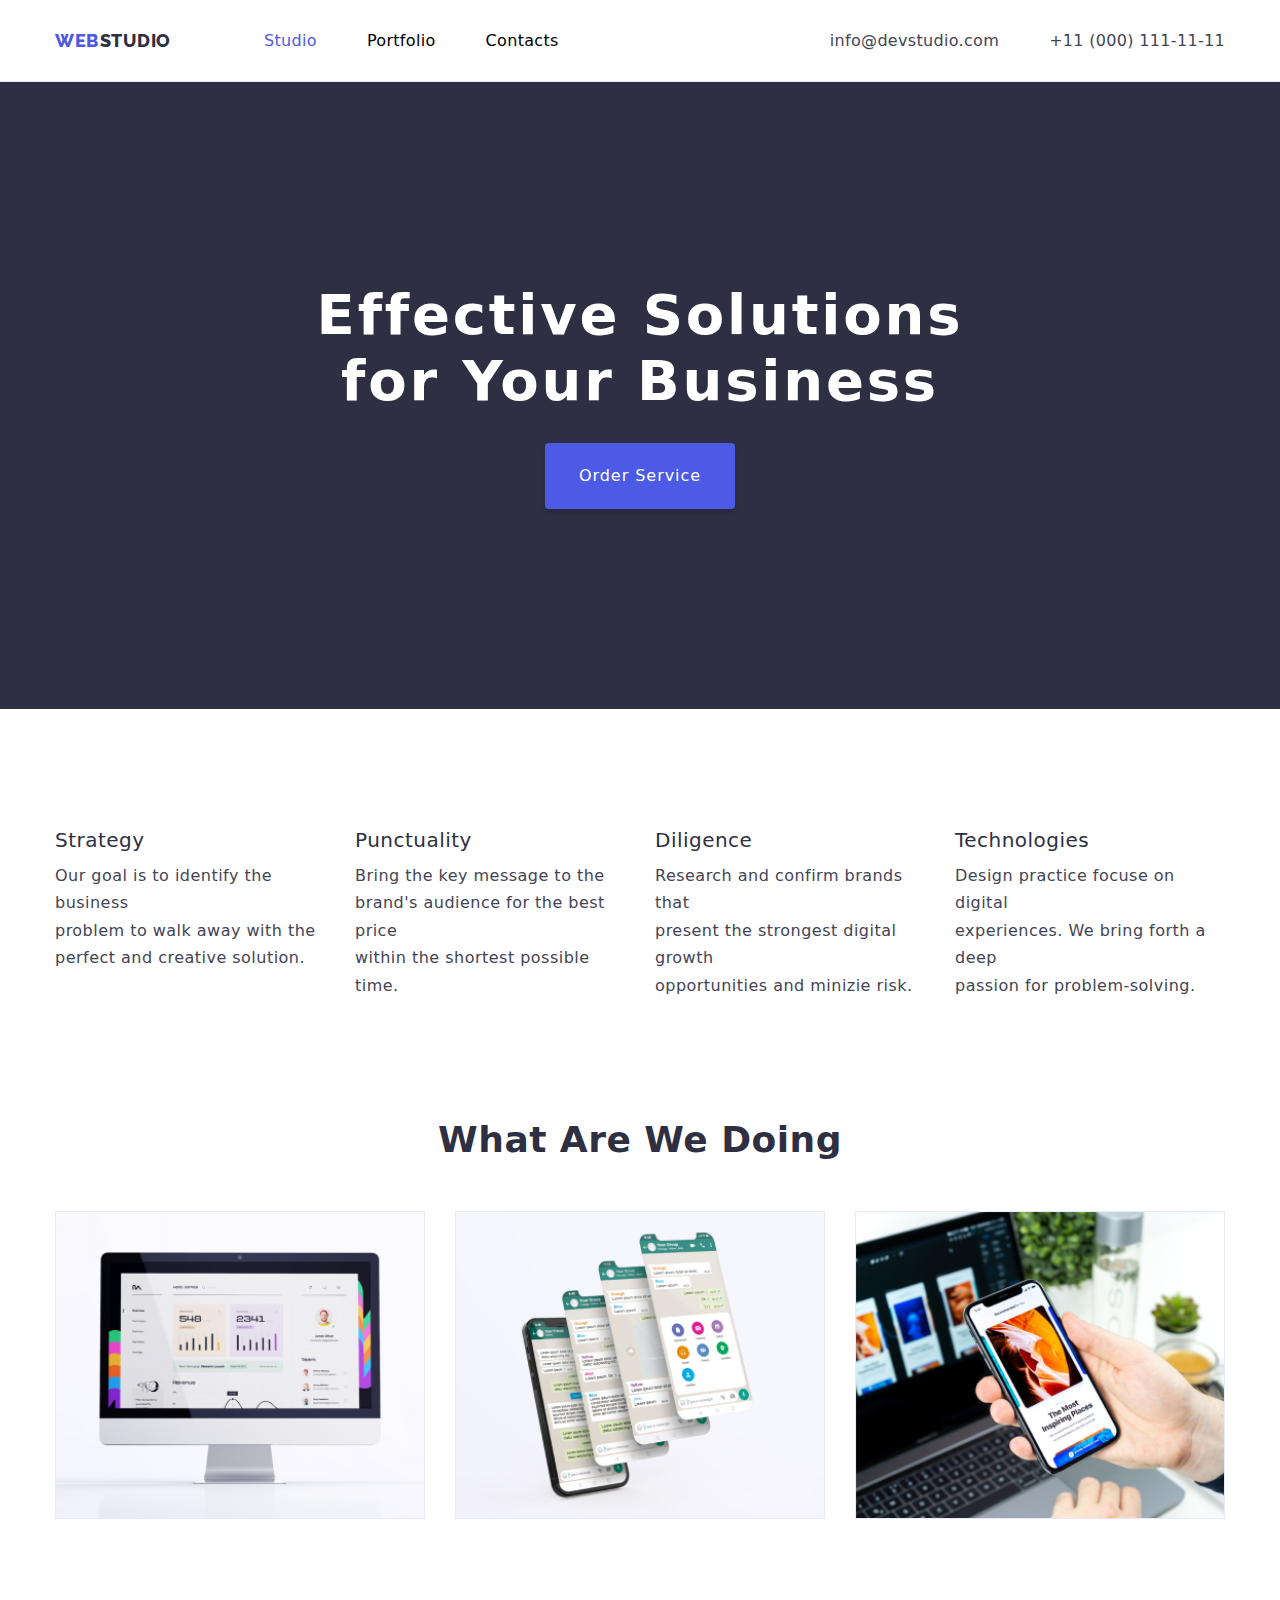
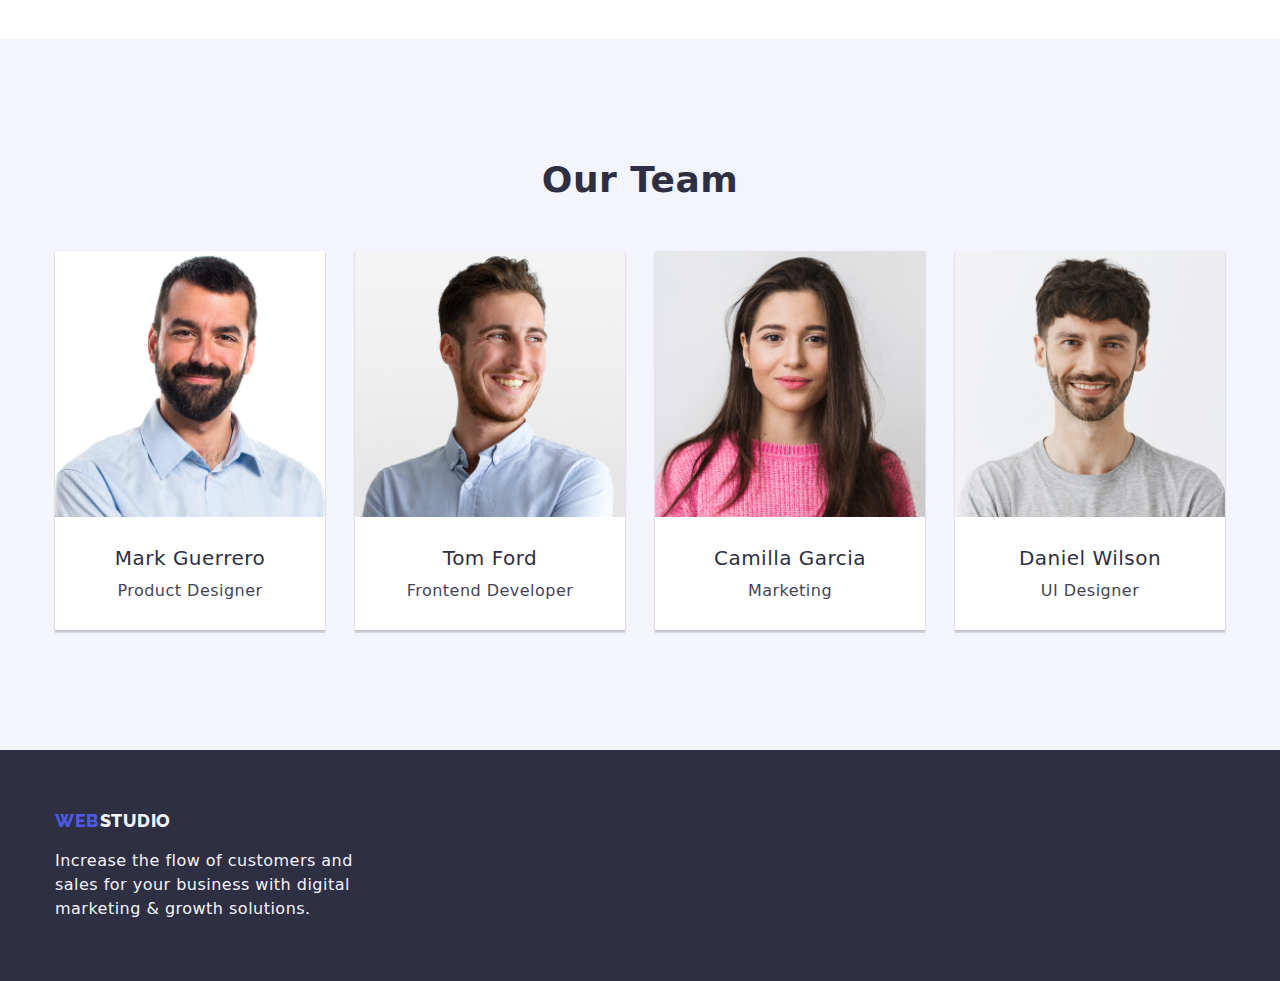
==== index.html @ 55f54239 "Create index.html" ====
<!DOCTYPE html>
<html>
  <head>
    <meta charset="UTF-8" />
    <meta name="viewport" content="width=device-width, initial-scale=1.0" />
    <title>Homework 4</title>
    <link rel="stylesheet" href="./css/styles.css" />
    <link rel="preconnect" href="https://fonts.googleapis.com" />
    <link rel="preconnect" href="https://fonts.gstatic.com" crossorigin />
    <link
      href="https://fonts.googleapis.com/css2?family=Raleway:wght@800&family=Roboto:wght@400;500;700;900&display=swap "
      rel="stylesheet"
    />
    <link
      rel="stylesheet"
      href="https://cdnjs.cloudflare.com/ajax/libs/modern-normalize/2.0.0/modern-normalize.min.css"
    />
  </head>
  <body>
    <!--Header-->
    <header class="page-header">
      <div class="container menu">
        <nav class="navigation">
          <a href="./index.html" class="logo-link">
            <span class="logo">WEB</span>
            <span class="studio">STUDIO</span>
          </a>
          <ul class="nav-menu list">
            <li class="item">
              <a href="./index.html" class="page current link">Studio</a>
            </li>

            <li class="item">
              <a href="./portfolio.html" class="page link">Portfolio</a>
            </li>

            <li class="item">
              <a href="./index.html" class="page link">Contacts</a>
            </li>
          </ul>
        </nav>

        <ul class="contacts-menu list">
          <li class="item">
            <a class="contact link" href="mailto:info@devstudio.com"
              >info@devstudio.com</a
            >
          </li>

          <li class="item">
            <a class="contact link" href="tel:+110001111111"
              >+11 (000) 111-11-11</a
            >
          </li>
        </ul>
      </div>
    </header>

    <main>
      <!--Section 1-->
      <section class="hero bg-hero">
        <div class="container">
          <h1 class="hero-title">
            Effective Solutions <br />
            for Your Business
          </h1>
          <button type="button" class="button primary">Order Service</button>
        </div>
      </section>

      <!--Section 2-->
      <section class="section">
        <div class="container">
          <ul class="benefits list">
            <li class="item">
              <h3 class="title">Strategy</h3>

              <p class="description">
                Our goal is to identify the business<br />
                problem to walk away with the<br />
                perfect and creative solution.
              </p>
            </li>

            <li class="item">
              <h3 class="title">Punctuality</h3>

              <p class="description">
                Bring the key message to the<br />
                brand's audience for the best price<br />
                within the shortest possible time.
              </p>
            </li>

            <li class="item">
              <h3 class="title">Diligence</h3>

              <p class="description">
                Research and confirm brands that<br />
                present the strongest digital growth<br />
                opportunities and minizie risk.
              </p>
            </li>

            <li class="item">
              <h3 class="title">Technologies</h3>

              <p class="description">
                Design practice focuse on digital<br />
                experiences. We bring forth a deep<br />
                passion for problem-solving.
              </p>
            </li>
          </ul>
        </div>
      </section>

      <!--Section 3-->
      <section class="section no-top-padding">
        <div class="container">
          <h2 class="section-title">What Are We Doing</h2>
          <ul class="what-we-do list">
            <li class="item">
              <img src="./images/pc.jpg" alt="PC" width="370" height="300" />
            </li>
            <li class="item">
              <img
                src="./images/wallpaper.jpg"
                alt="Wallpaper"
                width="370"
                height="300"
              />
            </li>
            <li class="item">
              <img
                src="./images/mobile.jpg"
                alt="Mobile"
                width="370"
                height="300"
              />
            </li>
          </ul>
        </div>
      </section>

      <!--Section 4-->
      <section class="section bg-team">
        <div class="container">
          <h2 class="section-title">Our Team</h2>
          <ul class="team list">
            <li class="item">
              <img
                src="./images/img-1.jpg"
                alt="Mark"
                width="270"
                height="260"
              />
              <h3 class="name">Mark Guerrero</h3>
              <p class="position">Product Designer</p>
            </li>

            <li class="item">
              <img
                src="./images/img-2.jpg"
                alt="Tom"
                width="270"
                height="260"
              />
              <h3 class="name">Tom Ford</h3>
              <p class="position">Frontend Developer</p>
            </li>

            <li class="item">
              <img
                src="./images/img-3.jpg"
                alt="Camilla"
                width="270"
                height="260"
              />
              <h3 class="name">Camilla Garcia</h3>
              <p class="position">Marketing</p>
            </li>

            <li class="item">
              <img
                src="./images/img-4.jpg"
                alt="Daniel"
                width="270"
                height="260"
              />
              <h3 class="name">Daniel Wilson</h3>
              <p class="position">UI Designer</p>
            </li>
          </ul>
        </div>
      </section>
    </main>

    <!--Footer-->
    <footer class="page-footer bg-footer">
      <div class="container">
        <a href="./index.html" class="logo-link">
          <span class="logo">WEB</span>
          <span class="studio-footer">STUDIO</span>
        </a>

        <p class="footer-description">
          Increase the flow of customers and<br />
          sales for your business with digital<br />
          marketing & growth solutions.
        </p>
      </div>
    </footer>
  </body>
</html>
---- css/styles.css ----
:root {
  --iriscolor: #4d5ae5;
  --navyblue: #2e2f42;
  --navcolor: black;
  --oceancolor: #404bbf;
  --whitecolor: white;
  --slatecolor: #434455;
  --cloud: #f4f4fd;
  --cornflower: #e7e9fc;
}

h1,
h2,
h3,
h4,
h5,
h6,
p {
  margin: 0;
}

html {
  box-sizing: border-box;
}

*,
*::after,
*::before {
  box-sizing: inherit;
}

img {
  display: block;
  max-width: 100%;
  height: auto;
}

body {
  font-family: "Roboto", sans-serif;
  font-size: 16px;
  letter-spacing: 0.03em;
  color: var(--slatecolor);
  background-color: var(--whitecolor);
}

link {
  text-decoration: none;
  color: inherit;
}

.list {
  list-style-type: none;
  margin: 0;
  padding: 0;
}

.section {
  padding: 120px 0;
}

.section.no-top-padding {
  padding-top: 0;
}

.container {
  margin: 0 auto;
  width: 1200px;
  padding: 0 15px;
}

.menu,
.navigation,
.nav-menu,
.contacts-menu {
  display: flex;
  align-items: center;
}

.logo-link {
  text-decoration: none;
  font-family: "Raleway", sans-serif;
  font-size: 0;
  font-weight: 800;
}

.logo-link > span {
  font-size: 18px;
  line-height: 1.17;
  letter-spacing: 0.04em;
}

.button {
  border-color: transparent;
  font-family: inherit;
  cursor: pointer;
  border-radius: 4px;
  font-size: 16px;
  letter-spacing: 0.03em;
}

.button.primary {
  color: var(--whitecolor);
  background-color: var(--iriscolor);
  line-height: 1.87;
  letter-spacing: 0.06em;
  padding: 16px 32px;
  box-shadow: 0px 4px 4px rgba(0, 0, 0, 0.15);
}

.link{
  text-decoration: none;
}

.project .name {
  font-size: 20px;
  font-weight: 500;
  line-height: 2;
  letter-spacing: 0.06em;
  color: var(--navyblue);
  margin-bottom: 4px;
}

.project .type {
  color: var(--slatecolor);
  font-weight: 400;
  line-height: 1.87;
  font-size: 16px;
}

.logo {
  color: var(--iriscolor);
}

.studio {
  color: var(--navyblue);
}

.nav-menu .page,
.contacts-menu .contact {
  color: var(--navcolor);
  text-decoration: none;
  font-weight: 500;
  font-size: 16px;
  line-height: 1.15;
  letter-spacing: 0.02em;
  display: block;
  padding-top: 32px;
  padding-bottom: 31px;
}

.page-footer {
  padding: 60px 0;
}

.page-header {
  border-bottom: 1px solid var(--cornflower);
}

.nav-menu {
  margin-left: 93px;
}

.contacts-menu {
  margin-left: auto;
}

.nav-menu .item:not(:last-child),
.contacts-menu .item:not(:last-child) {
  margin-right: 50px;
}

.what-we-do {
  display: flex;
  flex-wrap: wrap;
  margin-left: -30px;
  margin-top: -30px;
}

.what-we-do .item {
  flex-basis: calc(100% / 3 - 30px);
  margin-left: 30px;
  margin-top: 30px;
}

.projects {
  display: flex;
  flex-wrap: wrap;
  margin-left: -30px;
  margin-top: -30px;
}

.project-card {
  flex-basis: calc(100% / 3 - 30px);
  margin-left: 30px;
  margin-top: 30px;
}

.filters {
  display: flex;

  justify-content: center;
  margin-bottom: 50px;
}

.filters .space + .space {
  margin-left: 8px;
}

.nav-menu .page:hover,
.nav-menu .page:focus,
.nav-menu .page.current,
.contacts-menu .contact:hover,
.contacts-menu .contact:focus {
  color: var(--iriscolor);
}

.contacts-menu .contact {
  color: var(--slatecolor);
  text-decoration: none;
  font-weight: 400;
  font-size: 16px;
  line-height: 1.15;
  letter-spacing: 0.02em;
}

.bg-hero {
  background: var(--navyblue);
}
.bg-team {
  background-color: var(--cloud);
}

.hero {
  padding: 200px 0;
  text-align: center;
}

.hero-title {
  color: var(--whitecolor);
  font-size: 56px;
  font-weight: 700;
  line-height: 1.17;
  text-align: center;
  letter-spacing: 0.05em;
  margin-bottom: 30px;
}

.button.filter {
  background-color: var(--cloud);
  color: var(--iriscolor);
  font-weight: 500;
  line-height: 1.62;
  padding: 12px 24px;
}

.button.filter:hover,
.button.filter:focus,
.button.filter.current {
  background-color: var(--oceancolor);
  color: var(--cloud);
  box-shadow: 0px 3px 1px rgba(0, 0, 0, 0.1),
    0px 1px 2px rgba(0, 0, 0, 0.08) rgba(0, 0, 0, 0.12);
}

.button.primary:hover,
.button.primary:focus {
  background-color: var(--oceancolor);
  font-weight: 500;
  box-shadow: 0px 3px 1px rgba(0, 0, 0, 0.1),
    0px 1px 2px rgba(0, 0, 0, 0.08) rgba(0, 0, 0, 0.12);
}

.benefits {
  display: flex;
  flex-wrap: wrap;
  margin-left: -30px;
  margin-top: -30px;
}

.benefits .item {
  flex-basis: calc(100% / 4 - 30px);
  margin-left: 30px;
  margin-top: 30px;
}

.benefits .title {
  font-size: 20px;
  font-weight: 500;
  color: var(--navyblue);
  line-height: 1.14;
  margin-bottom: 10px;
}

.benefits .description {
  font-weight: 400;
  font-size: 16px;
  line-height: 1.71;
  color: var(--slatecolor);
}

.section-title {
  color: var(--navyblue);
  font-size: 36px;
  font-weight: 700;
  line-height: 1.17;
  text-align: center;
  margin-bottom: 50px;
}

.team .name,
.team .position {
  line-height: 1.19;
  text-align: center;
}

.team .name {
  font-size: 20px;
  font-weight: 500;
  color: var(--navyblue);
  padding-top: 30px;
  padding-bottom: 10px;
}

.team .position {
  color: var(--slatecolor);
  font-size: 16px;
  font-weight: 400;
}

.substrate {
  background-color: var(--whitecolor);
  padding: 20px 24px;
  border: 1px solid #eeeeee;
  border-top: 0;
}

.team {
  display: flex;
  flex-wrap: wrap;
  margin-left: -30px;
  margin-top: -30px;
}

.team .item {
  flex-basis: calc(100% / 4 - 30px);
  margin-left: 30px;
  margin-top: 30px;
  padding-bottom: 30px;
  background-color: var(--whitecolor);
  box-shadow: 0px 3px 1px rgba(0, 0, 0, 0.1),
    0px 1px 2px rgba(0, 0, 0, 0.08), 0px 1px 2px rgba(0, 0, 0, 0.12);
}

.bg-footer {
  background-color: var(--navyblue);
}

.studio-footer {
  color: var(--cloud);
}

.footer-description {
  color: var(--cloud);
  font-size: 16px;
  font-weight: 400;
  line-height: 1.5;
  padding-top: 17px;
}
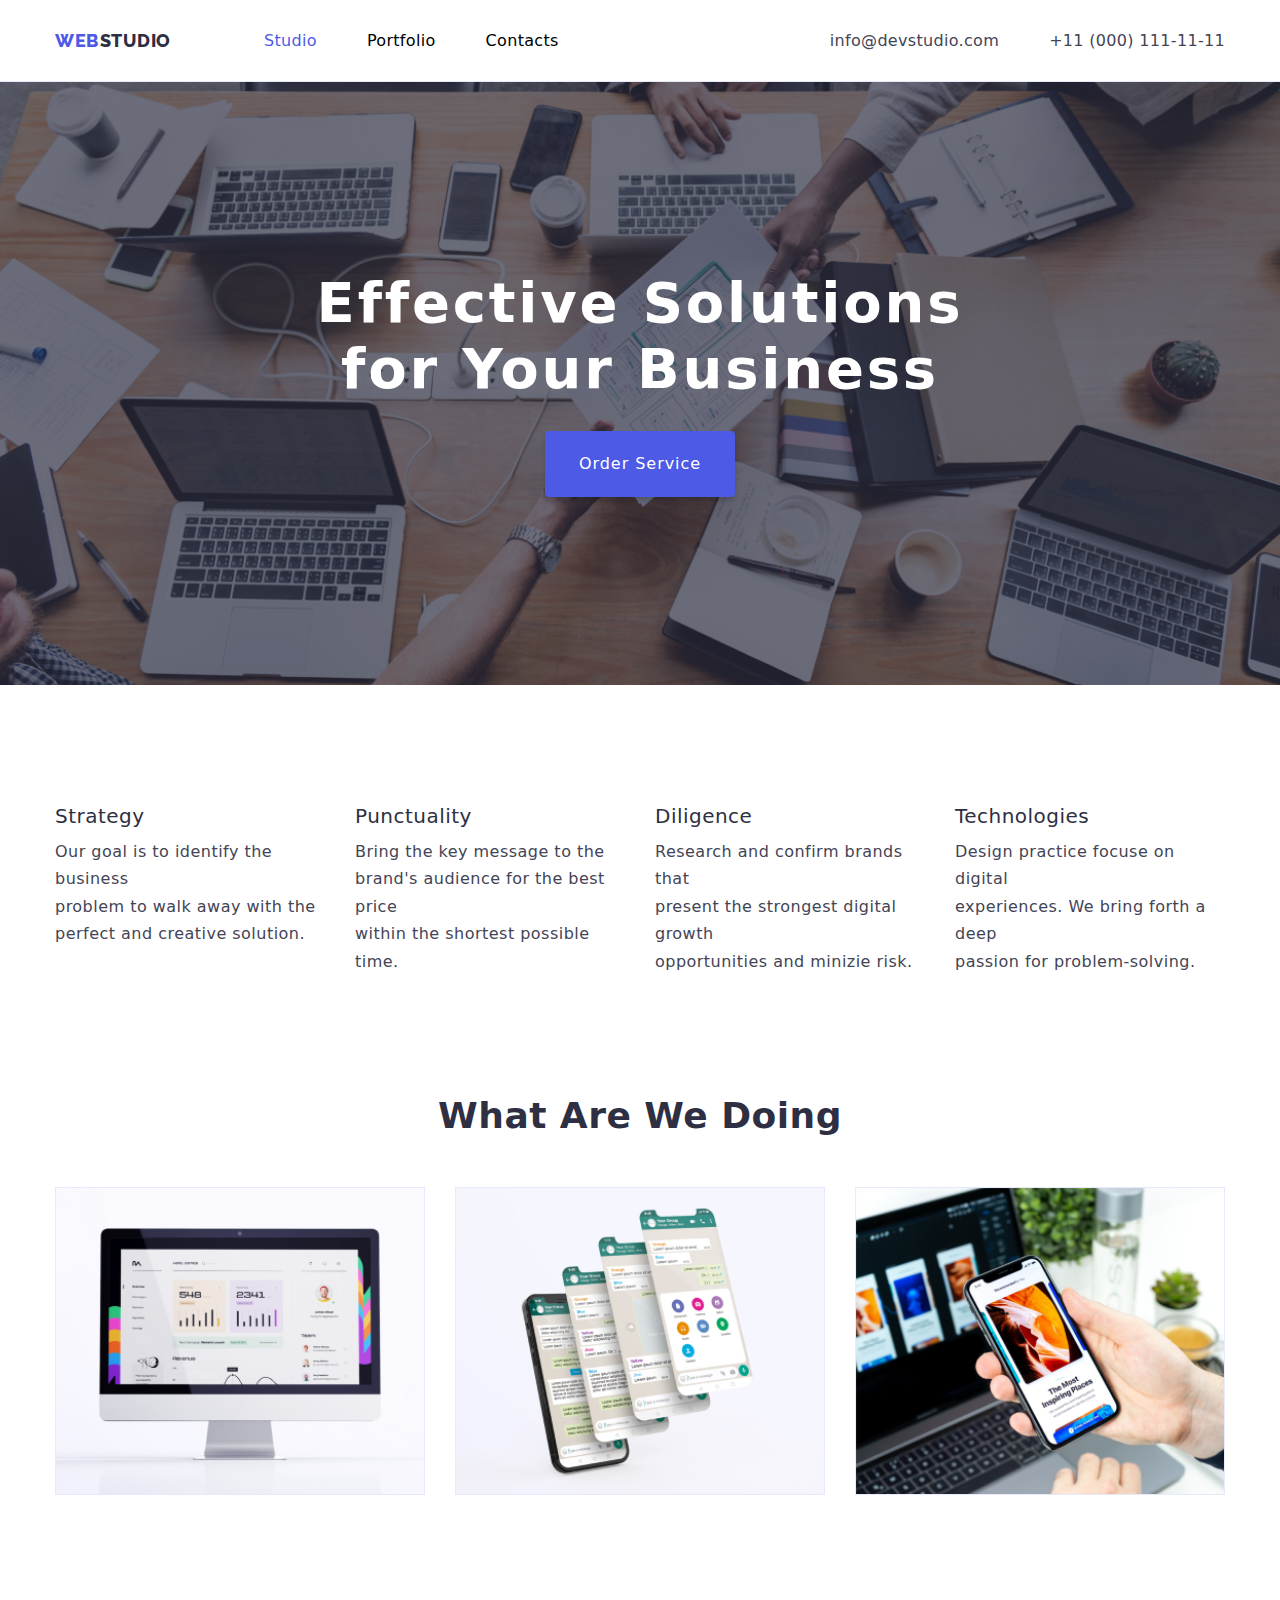
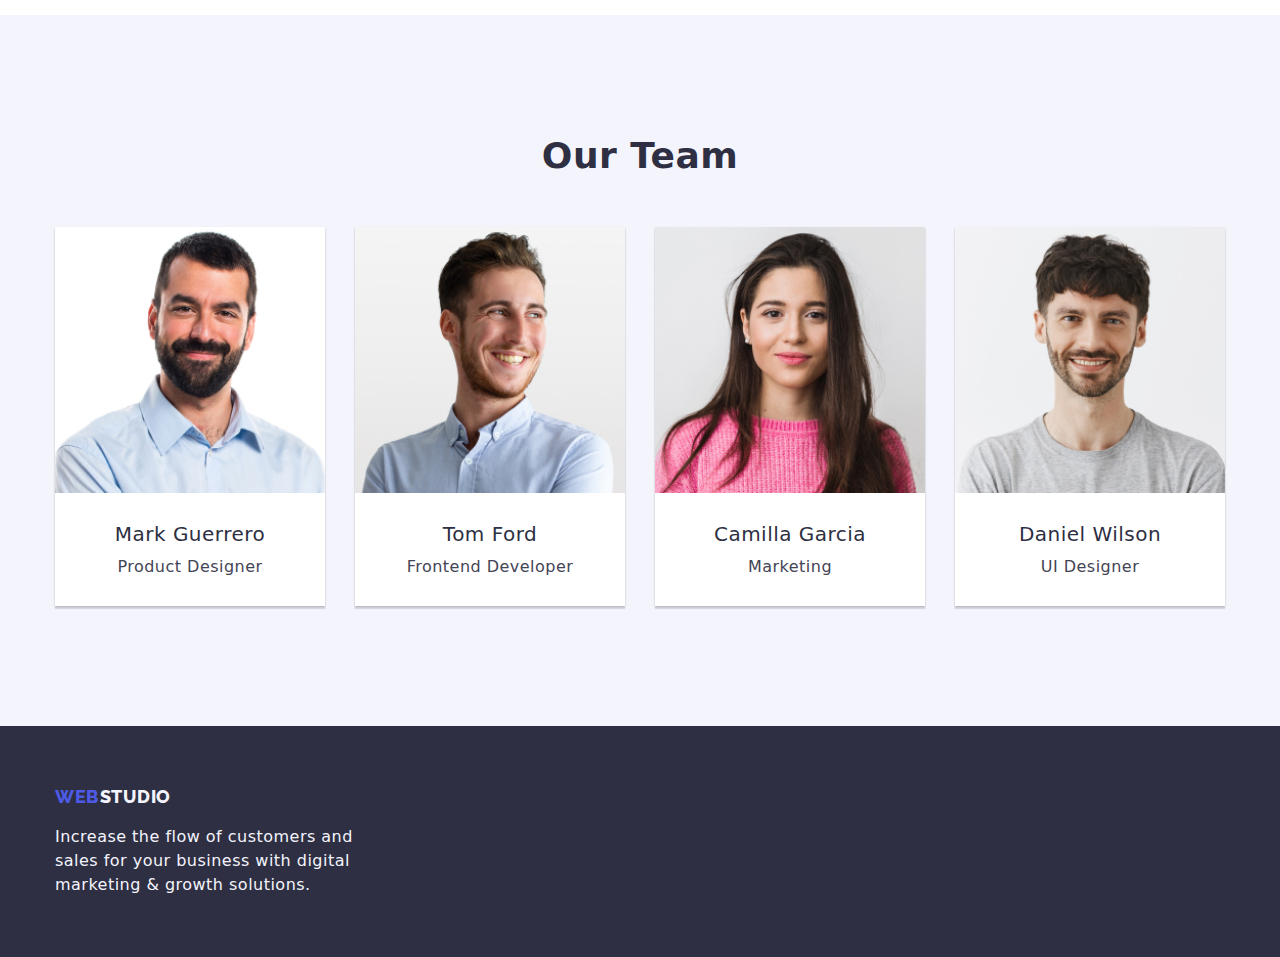
==== commit e19f8e19: "Update index.html" ====
--- a/index.html
+++ b/index.html
@@ -3,7 +3,7 @@
   <head>
     <meta charset="UTF-8" />
     <meta name="viewport" content="width=device-width, initial-scale=1.0" />
-    <title>Homework 4</title>
+    <title>Home</title>
     <link rel="stylesheet" href="./css/styles.css" />
     <link rel="preconnect" href="https://fonts.googleapis.com" />
     <link rel="preconnect" href="https://fonts.gstatic.com" crossorigin />
--- a/css/styles.css
+++ b/css/styles.css
@@ -107,8 +107,9 @@
   box-shadow: 0px 4px 4px rgba(0, 0, 0, 0.15);
 }
 
-.link{
-  text-decoration: none;
+.link {
+  text-decoration: none;
+  color: var(--navyblue);
 }
 
 .project .name {
@@ -233,6 +234,20 @@
 .hero {
   padding: 200px 0;
   text-align: center;
+}
+
+.bg-hero{
+padding-top: 188px;
+    padding-bottom: 188px;
+    background-image: linear-gradient(
+        to right,
+        rgba(46, 47, 66, 0.7),
+        rgba(46, 47, 66, 0.7)
+      ),
+      url(../images/herobg.png);
+    background-repeat: no-repeat;
+    background-position: center;
+    background-size: cover;
 }
 
 .hero-title {
@@ -347,8 +362,8 @@
   margin-top: 30px;
   padding-bottom: 30px;
   background-color: var(--whitecolor);
-  box-shadow: 0px 3px 1px rgba(0, 0, 0, 0.1),
-    0px 1px 2px rgba(0, 0, 0, 0.08), 0px 1px 2px rgba(0, 0, 0, 0.12);
+  box-shadow: 0px 3px 1px rgba(0, 0, 0, 0.1), 0px 1px 2px rgba(0, 0, 0, 0.08),
+    0px 1px 2px rgba(0, 0, 0, 0.12);
 }
 
 .bg-footer {
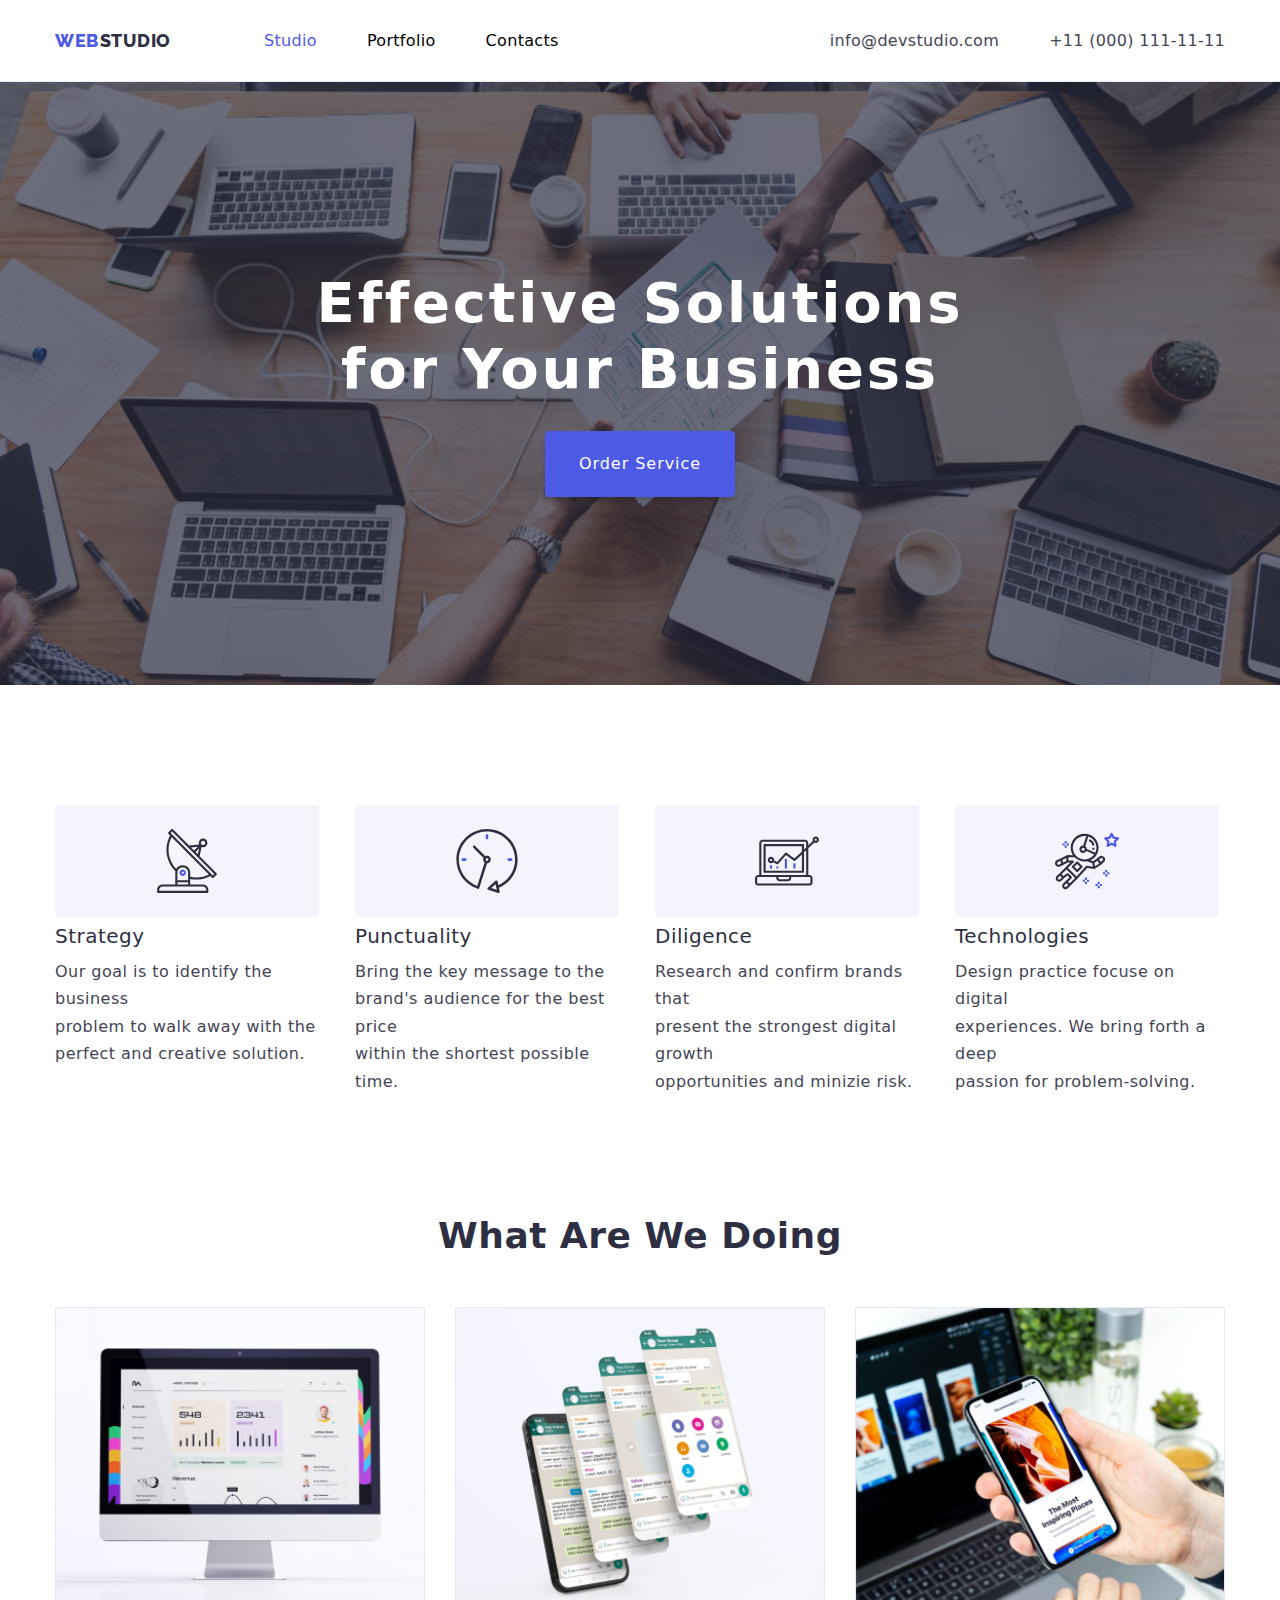
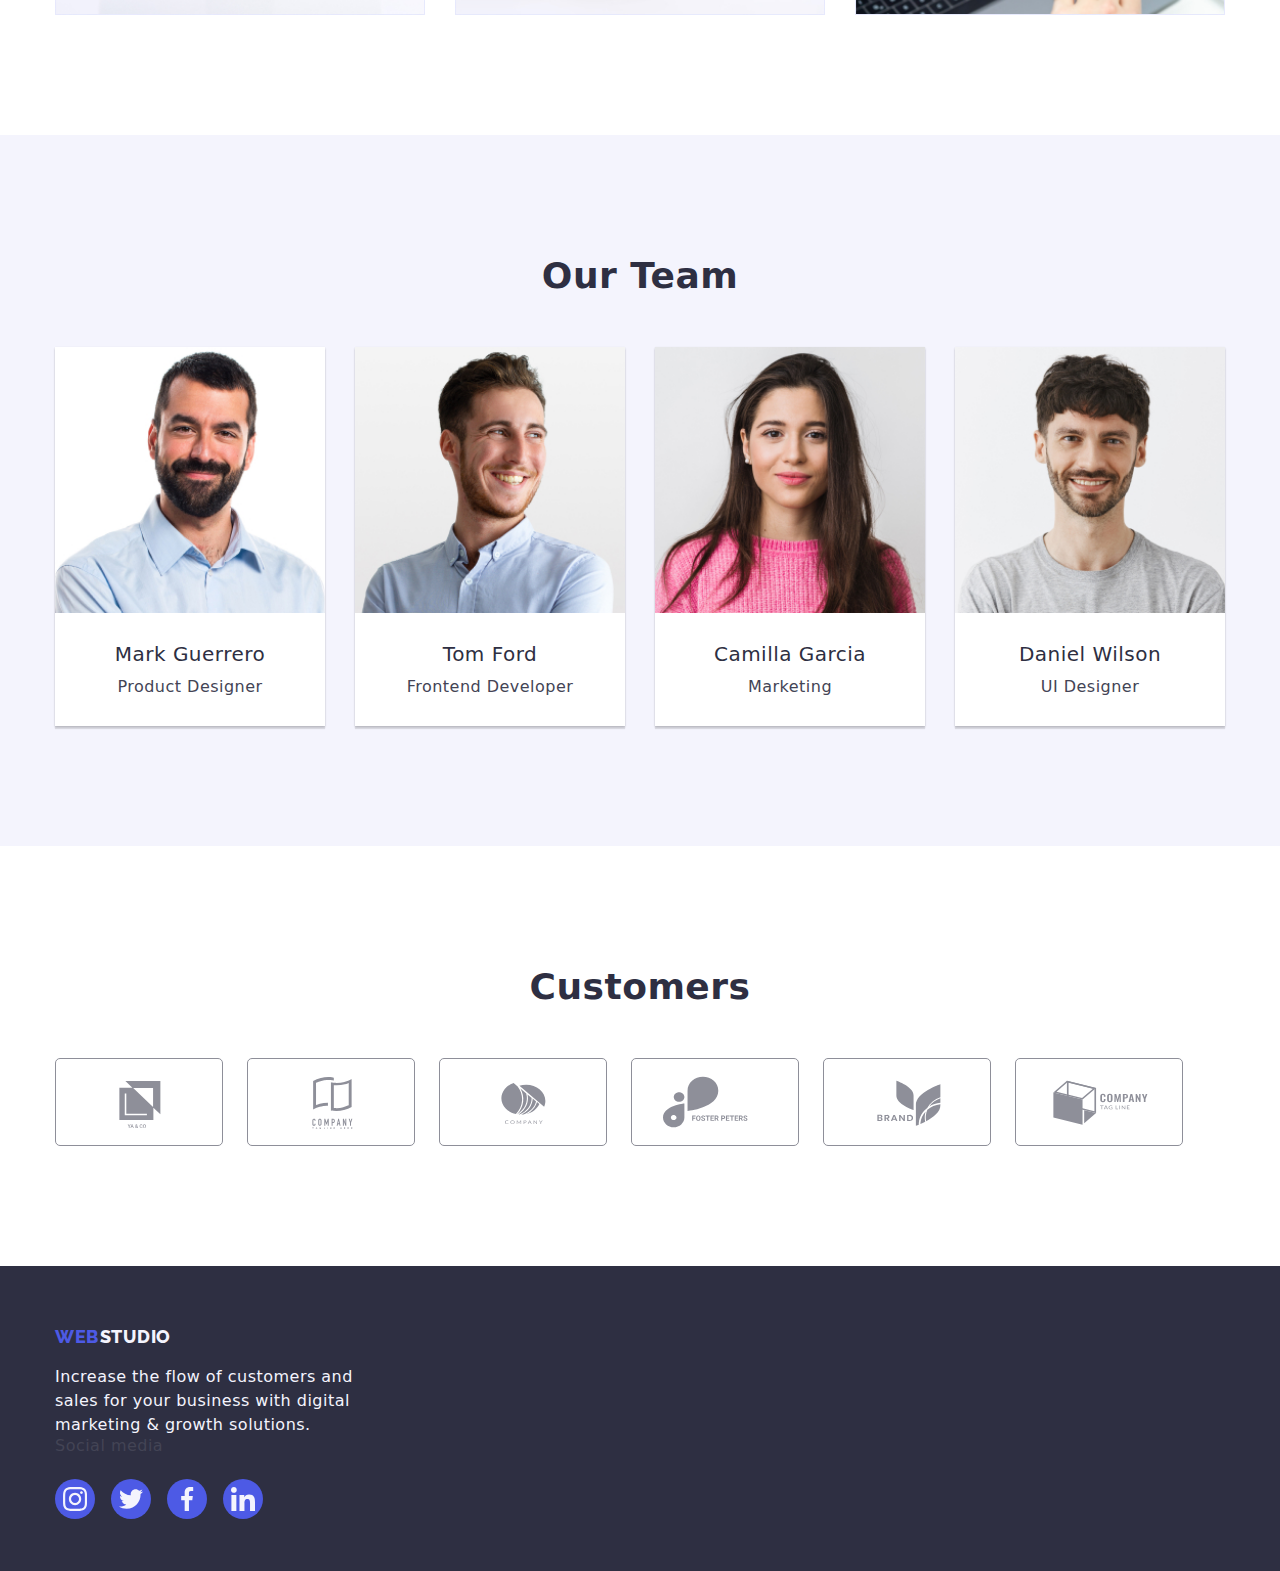
==== commit f50cb703: "Update index.html" ====
--- a/index.html
+++ b/index.html
@@ -73,6 +73,11 @@
         <div class="container">
           <ul class="benefits list">
             <li class="item">
+              <div class="svg-box">
+                <svg class="icon-svg" width="64" height="64">
+                  <use href="./images/icons.svg#antenna"></use>
+                </svg>
+              </div>
               <h3 class="title">Strategy</h3>
 
               <p class="description">
@@ -83,6 +88,11 @@
             </li>
 
             <li class="item">
+              <div class="svg-box">
+                <svg lass="icon-svg" width="64" height="64">
+                  <use href="./images/icons.svg#clock"></use>
+                </svg>
+              </div>
               <h3 class="title">Punctuality</h3>
 
               <p class="description">
@@ -93,6 +103,11 @@
             </li>
 
             <li class="item">
+              <div class="svg-box">
+                <svg lass="icon-svg" width="64" height="64">
+                  <use href="./images/icons.svg#diagram"></use>
+                </svg>
+              </div>
               <h3 class="title">Diligence</h3>
 
               <p class="description">
@@ -103,6 +118,11 @@
             </li>
 
             <li class="item">
+              <div class="svg-box">
+                <svg lass="icon-svg" width="64" height="64">
+                  <use href="./images/icons.svg#astronaut"></use>
+                </svg>
+              </div>
               <h3 class="title">Technologies</h3>
 
               <p class="description">
@@ -158,7 +178,60 @@
               <h3 class="name">Mark Guerrero</h3>
               <p class="position">Product Designer</p>
             </li>
-
+<!--
+            <ul class="socialmedia-list list">
+              <li class="socialmedia-item">
+                <a
+                  class="team-socialmedia-link"
+                  href="https://instagram.com"
+                  target="_blank"
+                  rel="noopener noreferrer"
+                >
+                  <svg class="team-social-svg" width="16" height="16">
+                    <use href="./images/icons.svg#instagram"></use>
+                  </svg>
+                </a>
+              </li>
+              <li class="team-social-item">
+                <a
+                  class="team-socialmedia-link"
+                  href="https://twitter.com"
+                  target="_blank"
+                  rel="noopener noreferrer"
+                >
+                  <svg class="team-social-svg" width="16" height="16">
+                    <use href="./images/icons.svg#twitter"></use>
+                  </svg>
+                </a>
+              </li>
+              <li class="socialmedia-item">
+                <a
+                  class="team-socialmedia-link"
+                  href="https://facebook.com"
+                  target="_blank"
+                  rel="noopener noreferrer"
+                >
+                  <svg class="team-social-svg" width="16" height="16">
+                    <use href="./images/icons.svg#facebook"></use>
+                  </svg>
+                </a>
+              </li>
+              <li class="socialmedia-item">
+                <a
+                  class="team-socialmedia-link"
+                  href="https://linkedin.com"
+                  target="_blank"
+                  rel="noopener noreferrer"
+                >
+                  <svg class="team-social-svg" width="16" height="16">
+                    <use href="./images/icons.svg#linkedin"></use>
+                  </svg>
+                </a>
+              </li>
+            </ul>
+          </div>
+        </li>
+-->
             <li class="item">
               <img
                 src="./images/img-2.jpg"
@@ -177,6 +250,7 @@
                 width="270"
                 height="260"
               />
+
               <h3 class="name">Camilla Garcia</h3>
               <p class="position">Marketing</p>
             </li>
@@ -195,6 +269,61 @@
         </div>
       </section>
     </main>
+
+    <!--Customers-->
+    <section class="section">
+      <div class="container">
+        <h2 class="section-title customers-title">Customers</h2>
+        <ul class="customers-list list">
+          <li class="customers-item">
+            <a class="customers-link" href="">
+              <svg class="customers-svg">
+                <use href="./images/icons.svg#customer-1"></use>
+              </svg>
+            </a>
+          </li>
+
+          <li class="customers-item">
+            <a class="customers-link" href="">
+              <svg class="customers-svg">
+                <use href="./images/icons.svg#customer-2"></use>
+              </svg>
+            </a>
+          </li>
+
+          <li class="customers-item">
+            <a class="customers-link" href="">
+              <svg class="customers-svg">
+                <use href="./images/icons.svg#customer-3"></use>
+              </svg>
+            </a>
+          </li>
+
+          <li class="customers-item">
+            <a class="customers-link" href="">
+              <svg class="customers-svg">
+                <use href="./images/icons.svg#customer-4"></use>
+              </svg>
+            </a>
+          </li>
+
+          <li class="customers-item">
+            <a class="customers-link" href="">
+              <svg class="customers-svg">
+                <use href="./images/icons.svg#customer-5"></use>
+              </svg>
+            </a>
+          </li>
+          <li class="customers-item">
+            <a class="customers-link" href="">
+              <svg class="customers-svg">
+                <use href="./images/icons.svg#customer-6"></use>
+              </svg>
+            </a>
+          </li>
+        </ul>
+      </div>
+    </section>
 
     <!--Footer-->
     <footer class="page-footer bg-footer">
@@ -209,6 +338,43 @@
           sales for your business with digital<br />
           marketing & growth solutions.
         </p>
+
+        <div class="footer-socialmedia">
+          <p class="footer-socialsmedia-title">Social media</p>
+          <ul class="footer-list list">
+            <li class="footer-social">
+              <a href="#" class="footer-links">
+                <svg class="footer-svg" width="24" height="24">
+                  <use href="./images/icons.svg#instagram"></use>
+                </svg>
+              </a>
+            </li>
+  
+            <li class="footer-social">
+              <a href="#" class="footer-links">
+                <svg class="footer-svg" width="24" height="24">
+                  <use href="./images/icons.svg#twitter"></use>
+                </svg>
+              </a>
+            </li>
+  
+            <li class="footer-social">
+              <a href="#" class="footer-links">
+                <svg class="footer-svg" width="24" height="24">
+                  <use href="./images/icons.svg#facebook"></use>
+                </svg>
+              </a>
+            </li>
+  
+            <li class="footer-social">
+              <a href="#" class="footer-links">
+                <svg class="footer-svg" width="24" height="24">
+                  <use href="./images/icons.svg#linkedin"></use>
+                </svg>
+              </a>
+            </li>
+          </ul>
+        </div>
       </div>
     </footer>
   </body>
--- a/css/styles.css
+++ b/css/styles.css
@@ -322,6 +322,17 @@
   margin-bottom: 50px;
 }
 
+.svg-box{
+  width: 264px;
+  height: 112px;
+  background-color: var(--cloud);
+  display: flex;
+  justify-content: center;
+  align-items: center;
+  border-radius: 4px;
+  margin-bottom: 8px;
+}
+
 .team .name,
 .team .position {
   line-height: 1.19;
@@ -366,6 +377,75 @@
     0px 1px 2px rgba(0, 0, 0, 0.12);
 }
 
+.socialmedia-list .list{
+  display: flex;
+  justify-content: center;
+  gap: 24px;
+  margin-top: 8px;
+}
+
+.team-socialmedia-link {
+  width: 100%;
+  height: 100%;
+  border-radius: 50%;
+  display: flex;
+  align-items: center;
+  justify-content: center;
+  background-color: var(--iriscolor);
+  color: var(--cloud);
+}
+
+.team-social-link:hover,
+.team-social-link:focus {
+  background-color: var(--oceancolor);
+}
+
+.socialmedia-item{
+  width: 40px;
+  height: 40px;
+}
+
+.customers-title {
+  color: var(--navyblue);
+  display: flex;
+  justify-content: center;
+  align-items: center;
+}
+
+.customers-list {
+  display: flex;
+  gap: 24px;
+}
+
+.customers-item {
+  width: 168px;
+  height: 88px;
+}
+
+.customers-link {
+  width: 100%;
+  height: 100%;
+
+  border: 1px solid #8e8f99;
+  border-radius: 5px;
+  display: flex;
+  justify-content: center;
+  align-items: center;
+  color: #8e8f99;
+}
+
+.customers-link:hover,
+.customers-link:focus {
+  border-color: var(--oceancolor);
+  color: var(--oceancolor);
+}
+
+.customers-svg {
+  width: 104px;
+  height: 56px;
+  fill: currentColor;
+}
+
 .bg-footer {
   background-color: var(--navyblue);
 }
@@ -381,3 +461,44 @@
   line-height: 1.5;
   padding-top: 17px;
 }
+
+.footer-socialsmedia{
+  margin-left: 120px;
+}
+
+.footer-socialmedia-title{
+  color: var(--whitecolor);
+  display: flex;
+}
+
+.footer-list{
+  flex-wrap: wrap;
+  display: flex;
+  gap: 16px;
+  margin-top: 16px;
+}
+
+.footer-social{
+  width: 40px;
+  height: 40px;
+}
+
+.footer-links{
+  width: 100%;
+  height: 100%;
+  border-radius: 50%;
+  display: flex;
+  align-items: center;
+  justify-content: center;
+  background-color: var(--iriscolor);
+  margin-top: 8px;
+}
+
+.footer-links:hover,
+.footer-links:focus {
+  background-color: #31d0aa;
+}
+
+.footer-svg{
+  fill: var(--cloud);
+}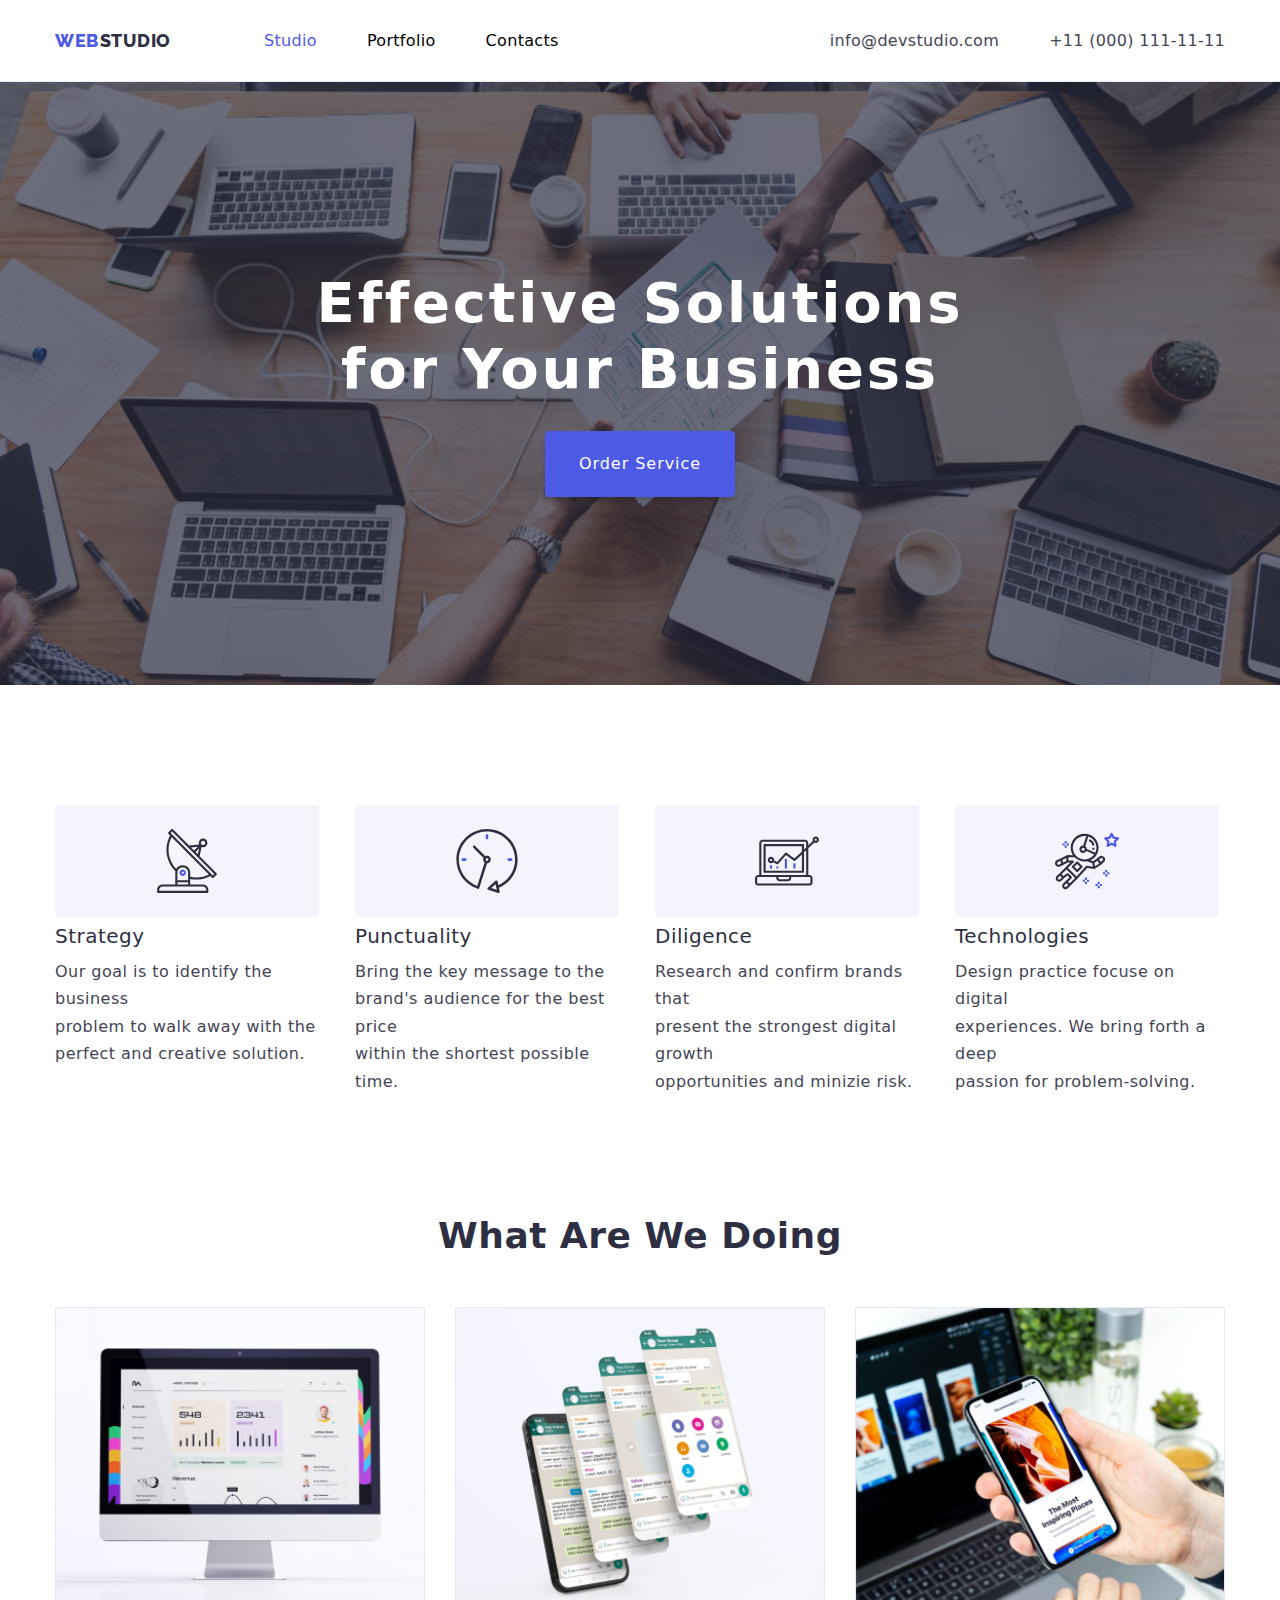
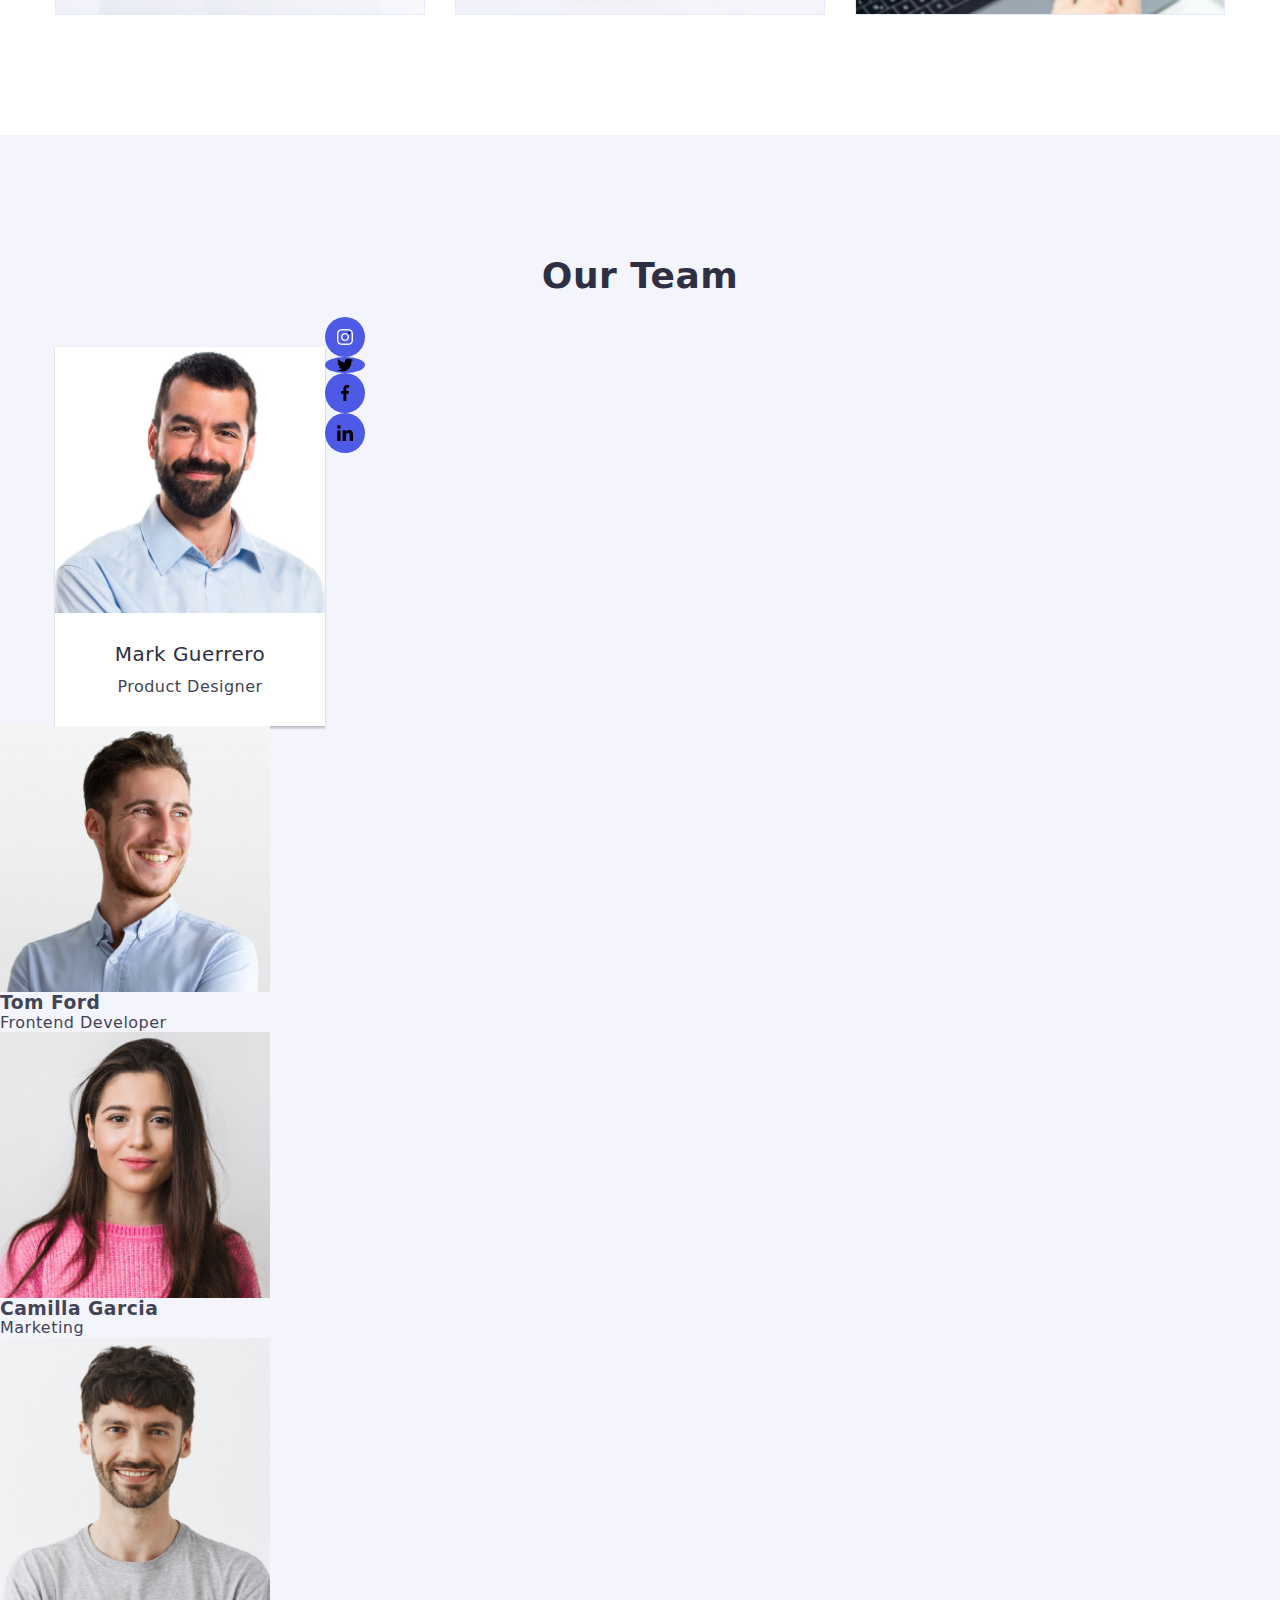
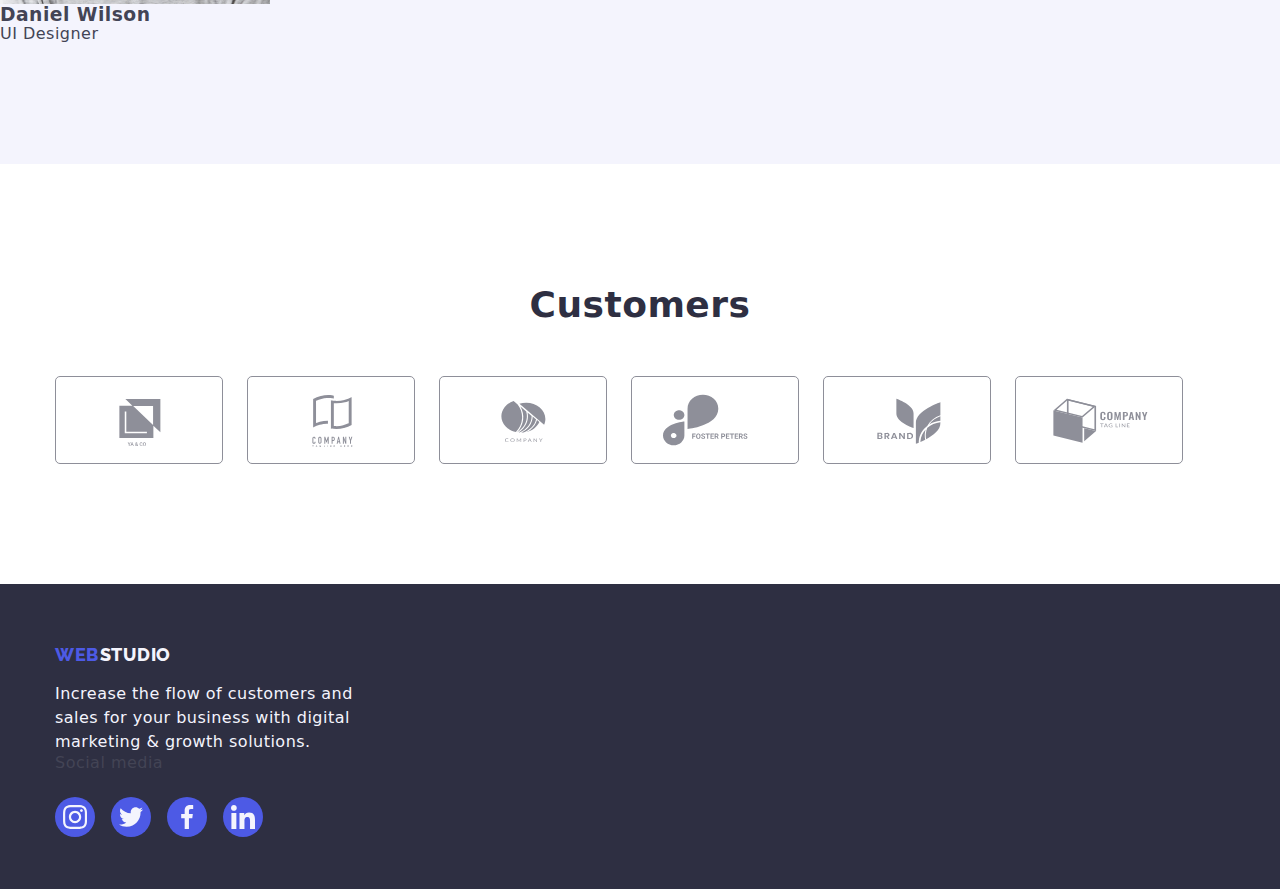
==== commit f59d1e8a: "Update index.html" ====
--- a/index.html
+++ b/index.html
@@ -178,7 +178,7 @@
               <h3 class="name">Mark Guerrero</h3>
               <p class="position">Product Designer</p>
             </li>
-<!--
+
             <ul class="socialmedia-list list">
               <li class="socialmedia-item">
                 <a
@@ -231,7 +231,7 @@
             </ul>
           </div>
         </li>
--->
+
             <li class="item">
               <img
                 src="./images/img-2.jpg"
@@ -343,7 +343,7 @@
           <p class="footer-socialsmedia-title">Social media</p>
           <ul class="footer-list list">
             <li class="footer-social">
-              <a href="#" class="footer-links">
+              <a href="https://instagram.com" class="footer-links">
                 <svg class="footer-svg" width="24" height="24">
                   <use href="./images/icons.svg#instagram"></use>
                 </svg>
@@ -351,7 +351,7 @@
             </li>
   
             <li class="footer-social">
-              <a href="#" class="footer-links">
+              <a href="https://twitter.com" class="footer-links">
                 <svg class="footer-svg" width="24" height="24">
                   <use href="./images/icons.svg#twitter"></use>
                 </svg>
@@ -359,7 +359,7 @@
             </li>
   
             <li class="footer-social">
-              <a href="#" class="footer-links">
+              <a href="https://facebook.com" class="footer-links">
                 <svg class="footer-svg" width="24" height="24">
                   <use href="./images/icons.svg#facebook"></use>
                 </svg>
@@ -367,7 +367,7 @@
             </li>
   
             <li class="footer-social">
-              <a href="#" class="footer-links">
+              <a href="https://linkedin.com" class="footer-links">
                 <svg class="footer-svg" width="24" height="24">
                   <use href="./images/icons.svg#linkedin"></use>
                 </svg>
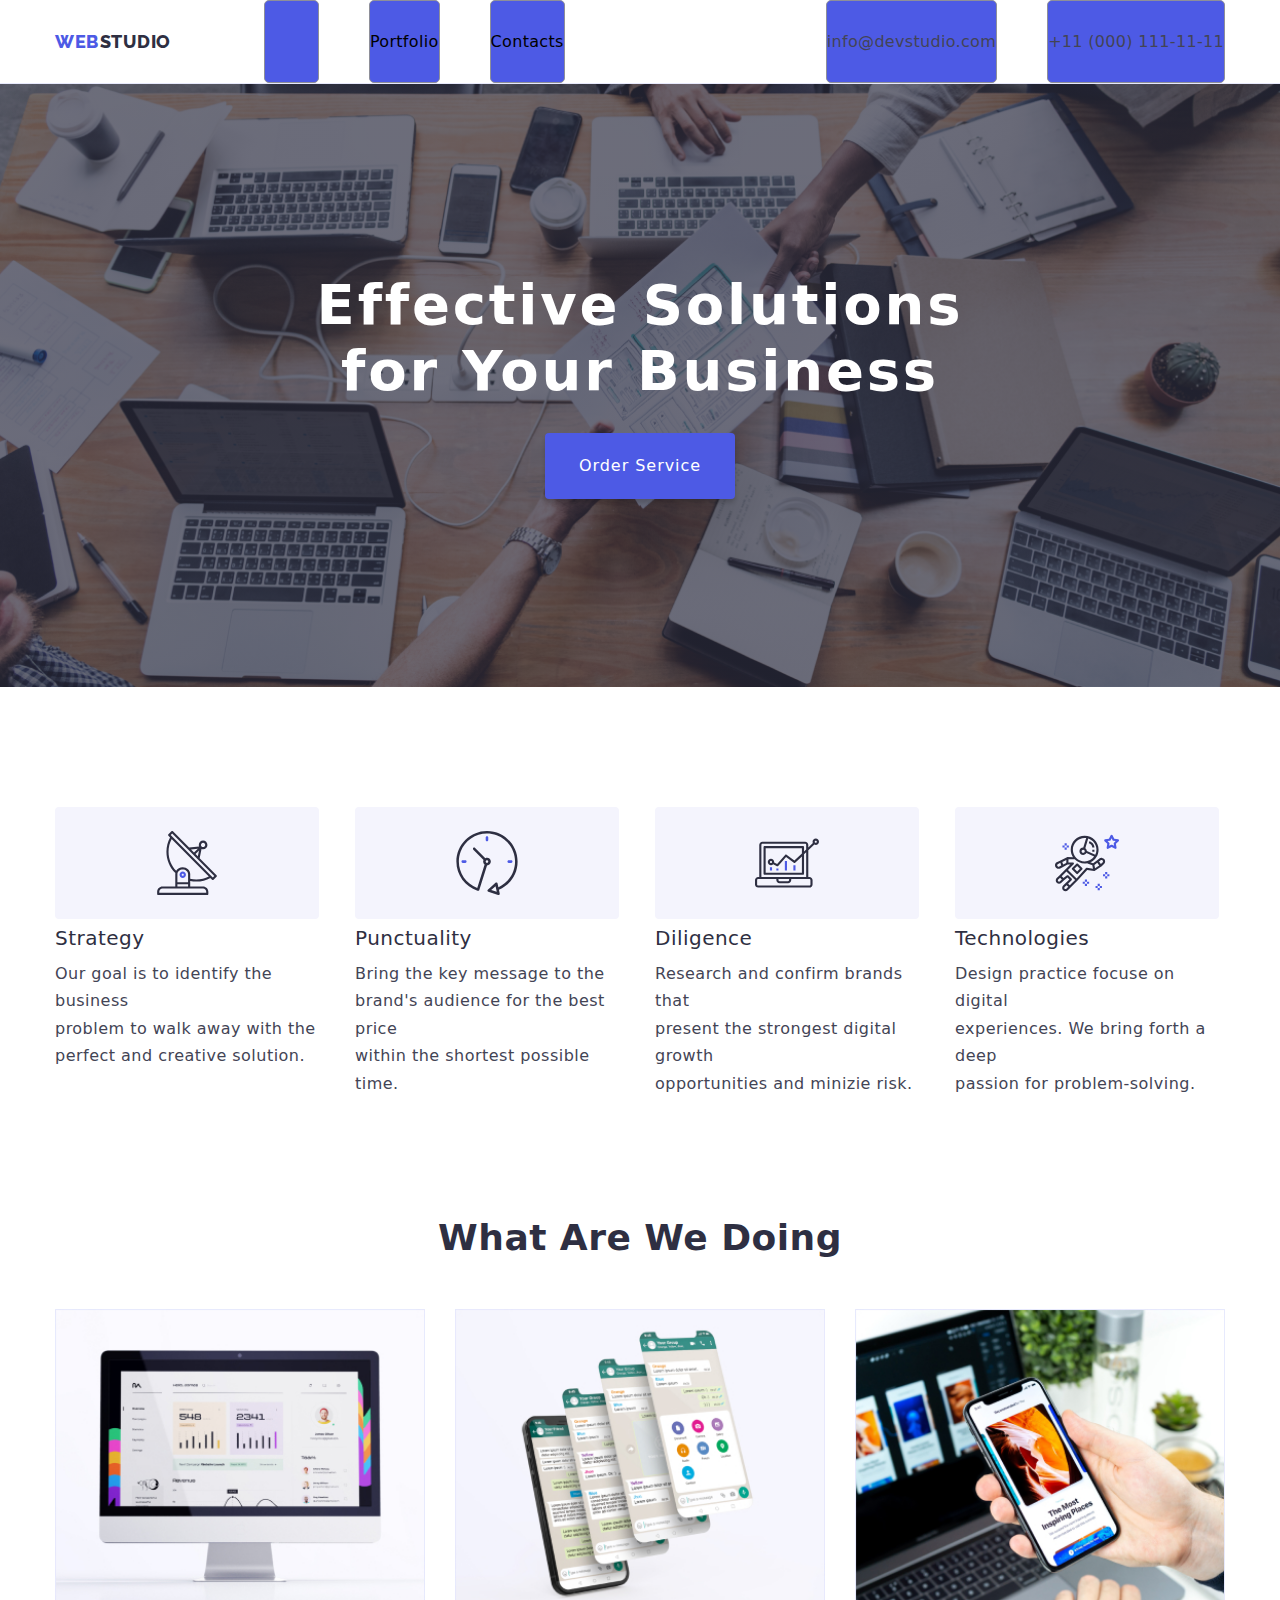
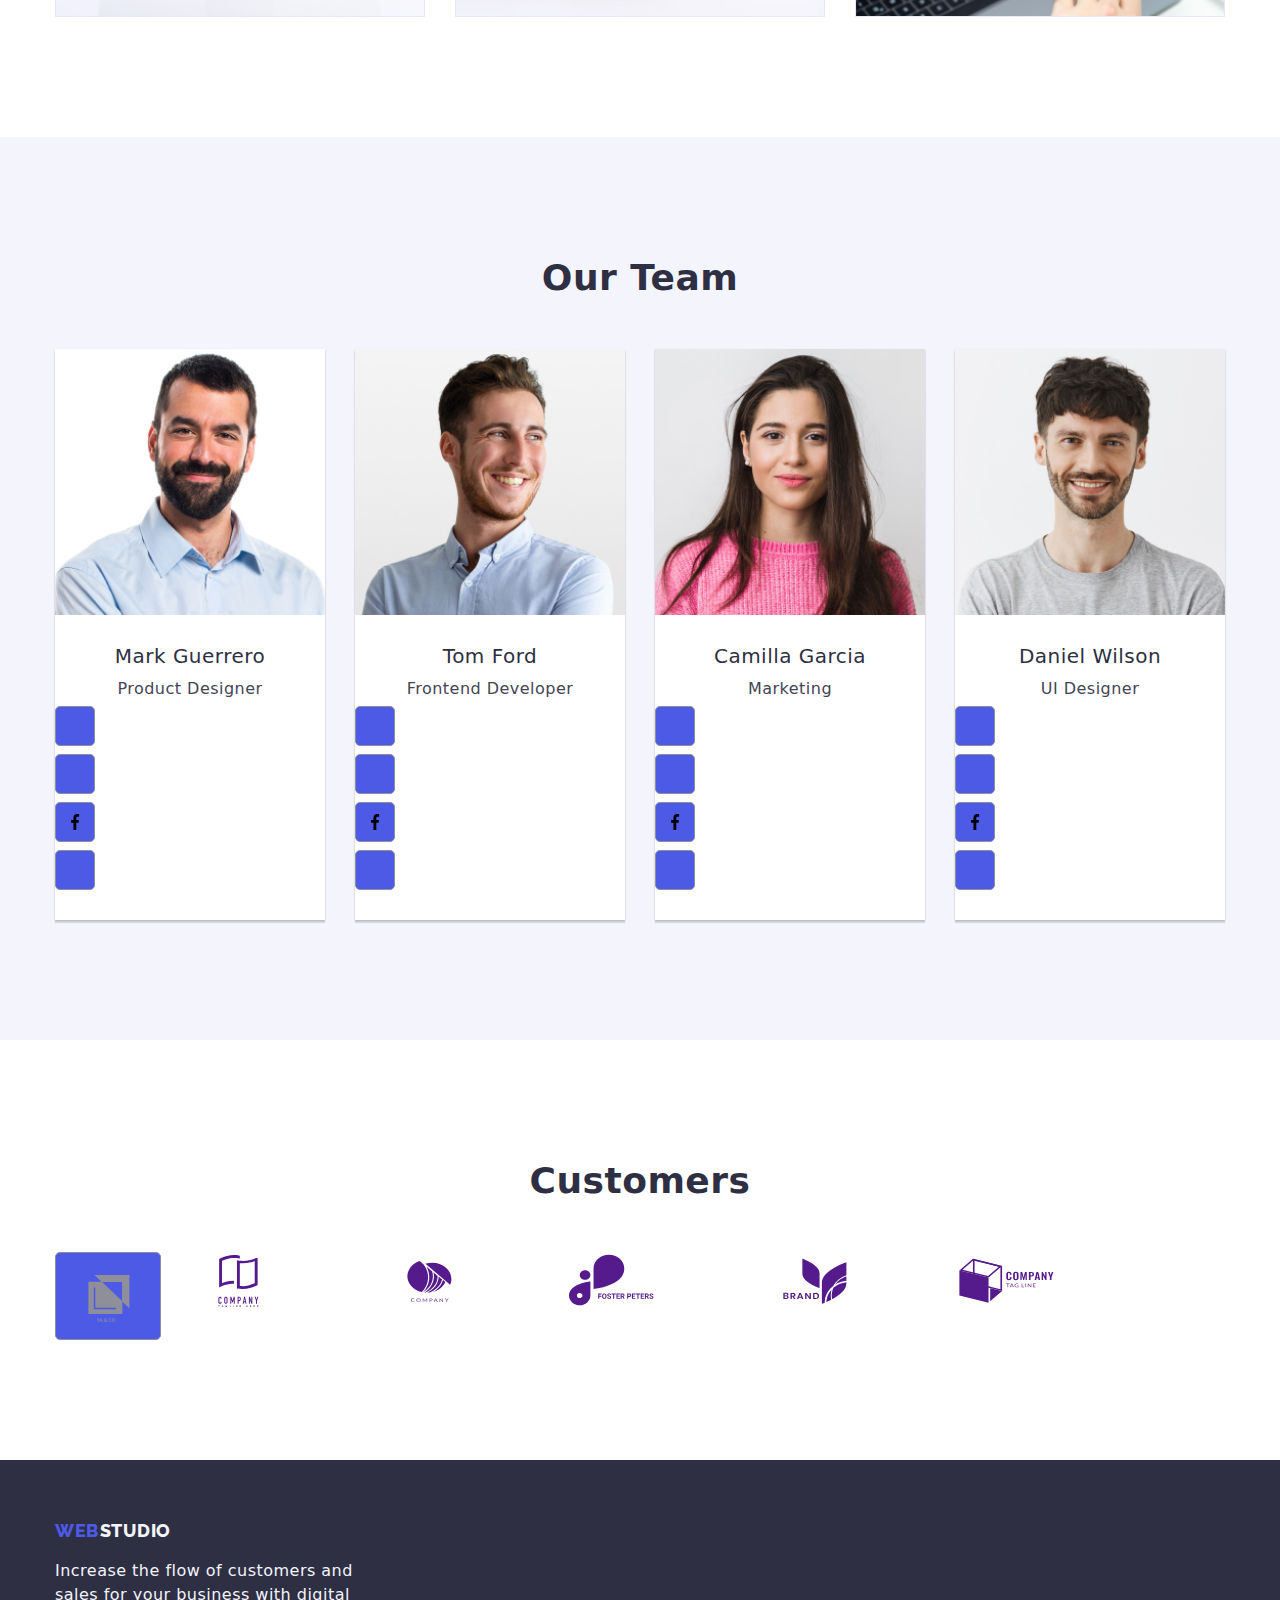
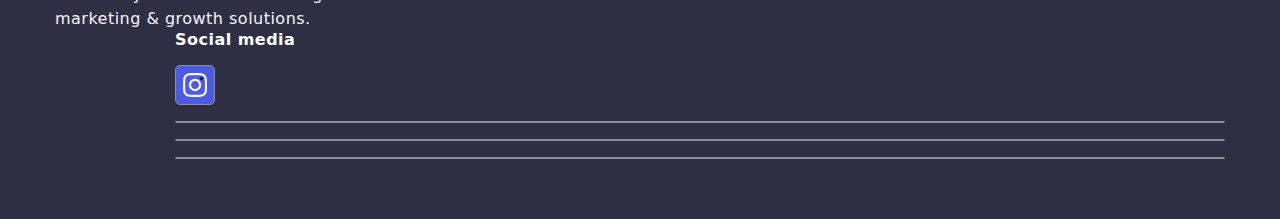
==== commit 641ca31f: "Update index.html" ====
--- a/index.html
+++ b/index.html
@@ -3,7 +3,7 @@
   <head>
     <meta charset="UTF-8" />
     <meta name="viewport" content="width=device-width, initial-scale=1.0" />
-    <title>Home</title>
+    <title>Studio</title>
     <link rel="stylesheet" href="./css/styles.css" />
     <link rel="preconnect" href="https://fonts.googleapis.com" />
     <link rel="preconnect" href="https://fonts.gstatic.com" crossorigin />
@@ -58,7 +58,7 @@
 
     <main>
       <!--Section 1-->
-      <section class="hero bg-hero">
+      <section class="hero">
         <div class="container">
           <h1 class="hero-title">
             Effective Solutions <br />
@@ -177,60 +177,62 @@
               />
               <h3 class="name">Mark Guerrero</h3>
               <p class="position">Product Designer</p>
-            </li>
-
-            <ul class="socialmedia-list list">
-              <li class="socialmedia-item">
-                <a
-                  class="team-socialmedia-link"
-                  href="https://instagram.com"
-                  target="_blank"
-                  rel="noopener noreferrer"
-                >
-                  <svg class="team-social-svg" width="16" height="16">
-                    <use href="./images/icons.svg#instagram"></use>
-                  </svg>
-                </a>
-              </li>
-              <li class="team-social-item">
-                <a
-                  class="team-socialmedia-link"
-                  href="https://twitter.com"
-                  target="_blank"
-                  rel="noopener noreferrer"
-                >
-                  <svg class="team-social-svg" width="16" height="16">
-                    <use href="./images/icons.svg#twitter"></use>
-                  </svg>
-                </a>
-              </li>
-              <li class="socialmedia-item">
-                <a
-                  class="team-socialmedia-link"
-                  href="https://facebook.com"
-                  target="_blank"
-                  rel="noopener noreferrer"
-                >
-                  <svg class="team-social-svg" width="16" height="16">
-                    <use href="./images/icons.svg#facebook"></use>
-                  </svg>
-                </a>
-              </li>
-              <li class="socialmedia-item">
-                <a
-                  class="team-socialmedia-link"
-                  href="https://linkedin.com"
-                  target="_blank"
-                  rel="noopener noreferrer"
-                >
-                  <svg class="team-social-svg" width="16" height="16">
-                    <use href="./images/icons.svg#linkedin"></use>
-                  </svg>
-                </a>
-              </li>
-            </ul>
-          </div>
-        </li>
+
+              <ul class="social-team list">
+                <li class="icon-item">
+                  <a
+                    class="link"
+                    href="https://instagram.com"
+                    target="_blank"
+                    rel="noopener noreferrer"
+                    aria-label="Link to Instagram
+                  >
+                    <svg class="team-social-svg" width="16" height="16">
+                      <use href="./images/icons.svg#instagram"></use>
+                    </svg>
+                  </a>
+                </li>
+                <li class="icon-item">
+                  <a
+                    class="link"
+                    href="https://twitter.com"
+                    target="_blank"
+                    rel="noopener noreferrer"
+                    aria-label="Link to Instagram
+                  >
+                    <svg class="team-social-svg" width="16" height="16">
+                      <use href="./images/icons.svg#twitter"></use>
+                    </svg>
+                  </a>
+                </li>
+                <li class="icon-item">
+                  <a
+                    class="link"
+                    href="https://facebook.com"
+                    target="_blank"
+                    rel="noopener noreferrer"
+                    aria-label="Link to Instagram"
+                  >
+                    <svg class="team-social-svg" width="16" height="16">
+                      <use href="./images/icons.svg#facebook"></use>
+                    </svg>
+                  </a>
+                </li>
+                <li class="icon-item">
+                  <a
+                    class="link"
+                    href="https://linkedin.com"
+                    target="_blank"
+                    rel="noopener noreferrer"
+                    aria-label="Link to Instagram
+                  >
+                    <svg class="team-social-svg" width="16" height="16">
+                      <use href="./images/icons.svg#linkedin"></use>
+                    </svg>
+                  </a>
+                </li>
+              </ul>
+            </li>
 
             <li class="item">
               <img
@@ -241,6 +243,62 @@
               />
               <h3 class="name">Tom Ford</h3>
               <p class="position">Frontend Developer</p>
+            
+              <ul class="social-team list">
+                <li class="icon-item">
+                  <a
+                    class="link"
+                    href="https://instagram.com"
+                    target="_blank"
+                    rel="noopener noreferrer"
+                    aria-label="Link to Instagram
+                  >
+                    <svg class="team-social-svg" width="16" height="16">
+                      <use href="./images/icons.svg#instagram"></use>
+                    </svg>
+                  </a>
+                </li>
+                <li class="icon-item">
+                  <a
+                    class="link"
+                    href="https://twitter.com"
+                    target="_blank"
+                    rel="noopener noreferrer"
+                    aria-label="Link to Instagram
+                  >
+                    <svg class="team-social-svg" width="16" height="16">
+                      <use href="./images/icons.svg#twitter"></use>
+                    </svg>
+                  </a>
+                </li>
+                <li class="icon-item">
+                  <a
+                    class="link"
+                    href="https://facebook.com"
+                    target="_blank"
+                    rel="noopener noreferrer"
+                    aria-label="Link to Instagram"
+                  >
+                    <svg class="team-social-svg" width="16" height="16">
+                      <use href="./images/icons.svg#facebook"></use>
+                    </svg>
+                  </a>
+                </li>
+                <li class="icon-item">
+                  <a
+                    class="link"
+                    href="https://linkedin.com"
+                    target="_blank"
+                    rel="noopener noreferrer"
+                    aria-label="Link to Instagram
+                  >
+                    <svg class="team-social-svg" width="16" height="16">
+                      <use href="./images/icons.svg#linkedin"></use>
+                    </svg>
+                  </a>
+                </li>
+              </ul>
+
             </li>
 
             <li class="item">
@@ -253,6 +311,62 @@
 
               <h3 class="name">Camilla Garcia</h3>
               <p class="position">Marketing</p>
+            
+              <ul class="social-team list">
+                <li class="icon-item">
+                  <a
+                    class="link"
+                    href="https://instagram.com"
+                    target="_blank"
+                    rel="noopener noreferrer"
+                    aria-label="Link to Instagram
+                  >
+                    <svg class="team-social-svg" width="16" height="16">
+                      <use href="./images/icons.svg#instagram"></use>
+                    </svg>
+                  </a>
+                </li>
+                <li class="icon-item">
+                  <a
+                    class="link"
+                    href="https://twitter.com"
+                    target="_blank"
+                    rel="noopener noreferrer"
+                    aria-label="Link to Twitter
+                  >
+                    <svg class="team-social-svg" width="16" height="16">
+                      <use href="./images/icons.svg#twitter"></use>
+                    </svg>
+                  </a>
+                </li>
+                <li class="icon-item">
+                  <a
+                    class="link"
+                    href="https://facebook.com"
+                    target="_blank"
+                    rel="noopener noreferrer"
+                    aria-label="Link to Facebook"
+                  >
+                    <svg class="team-social-svg" width="16" height="16">
+                      <use href="./images/icons.svg#facebook"></use>
+                    </svg>
+                  </a>
+                </li>
+                <li class="icon-item">
+                  <a
+                    class="link"
+                    href="https://linkedin.com"
+                    target="_blank"
+                    rel="noopener noreferrer"
+                    aria-label="Link to LinkedIn
+                  >
+                    <svg class="team-social-svg" width="16" height="16">
+                      <use href="./images/icons.svg#linkedin"></use>
+                    </svg>
+                  </a>
+                </li>
+              </ul>
+            
             </li>
 
             <li class="item">
@@ -264,6 +378,62 @@
               />
               <h3 class="name">Daniel Wilson</h3>
               <p class="position">UI Designer</p>
+            
+              <ul class="social-team list">
+                <li class="icon-item">
+                  <a
+                    class="link"
+                    href="https://instagram.com"
+                    target="_blank"
+                    rel="noopener noreferrer"
+                    aria-label="Link to Instagram
+                  >
+                    <svg class="team-social-svg" width="16" height="16">
+                      <use href="./images/icons.svg#instagram"></use>
+                    </svg>
+                  </a>
+                </li>
+                <li class="icon-item">
+                  <a
+                    class="link"
+                    href="https://twitter.com"
+                    target="_blank"
+                    rel="noopener noreferrer"
+                    aria-label="Link to Twitter
+                  >
+                    <svg class="team-social-svg" width="16" height="16">
+                      <use href="./images/icons.svg#twitter"></use>
+                    </svg>
+                  </a>
+                </li>
+                <li class="icon-item">
+                  <a
+                    class="link"
+                    href="https://facebook.com"
+                    target="_blank"
+                    rel="noopener noreferrer"
+                    aria-label="Link to Facebook"
+                  >
+                    <svg class="team-social-svg" width="16" height="16">
+                      <use href="./images/icons.svg#facebook"></use>
+                    </svg>
+                  </a>
+                </li>
+                <li class="icon-item">
+                  <a
+                    class="link"
+                    href="https://linkedin.com"
+                    target="_blank"
+                    rel="noopener noreferrer"
+                    aria-label="Link to LinkedIn
+                  >
+                    <svg class="team-social-svg" width="16" height="16">
+                      <use href="./images/icons.svg#linkedin"></use>
+                    </svg>
+                  </a>
+                </li>
+              </ul>
+            
             </li>
           </ul>
         </div>
@@ -273,50 +443,50 @@
     <!--Customers-->
     <section class="section">
       <div class="container">
-        <h2 class="section-title customers-title">Customers</h2>
-        <ul class="customers-list list">
-          <li class="customers-item">
-            <a class="customers-link" href="">
-              <svg class="customers-svg">
+        <h2 class="section-title">Customers</h2>
+        <ul class="partners list">
+          <li class="item">
+            <a class="link" href="" aria-label="Client 1">
+              <svg class="customers-svg" width="104" height="56">
                 <use href="./images/icons.svg#customer-1"></use>
               </svg>
             </a>
           </li>
 
           <li class="customers-item">
-            <a class="customers-link" href="">
-              <svg class="customers-svg">
+            <a class="customers-link" href="" aria-label="Client 2">
+              <svg class="customers-svg" width="104" height="56">
                 <use href="./images/icons.svg#customer-2"></use>
               </svg>
             </a>
           </li>
 
           <li class="customers-item">
-            <a class="customers-link" href="">
-              <svg class="customers-svg">
+            <a class="customers-link" href="" aria-label="Client 3">
+              <svg class="customers-svg" width="104" height="56">
                 <use href="./images/icons.svg#customer-3"></use>
               </svg>
             </a>
           </li>
 
           <li class="customers-item">
-            <a class="customers-link" href="">
-              <svg class="customers-svg">
+            <a class="customers-link" href="" aria-label="Client 4">
+              <svg class="customers-svg" width="104" height="56">
                 <use href="./images/icons.svg#customer-4"></use>
               </svg>
             </a>
           </li>
 
           <li class="customers-item">
-            <a class="customers-link" href="">
-              <svg class="customers-svg">
+            <a class="customers-link" href="" aria-label="Client 5">
+              <svg class="customers-svg" width="104" height="56">
                 <use href="./images/icons.svg#customer-5"></use>
               </svg>
             </a>
           </li>
           <li class="customers-item">
-            <a class="customers-link" href="">
-              <svg class="customers-svg">
+            <a class="customers-link" href="" aria-label="Client 6">
+              <svg class="customers-svg" width="104" height="56">
                 <use href="./images/icons.svg#customer-6"></use>
               </svg>
             </a>
@@ -326,54 +496,61 @@
     </section>
 
     <!--Footer-->
-    <footer class="page-footer bg-footer">
+    <footer class="page-footer">
       <div class="container">
-        <a href="./index.html" class="logo-link">
-          <span class="logo">WEB</span>
-          <span class="studio-footer">STUDIO</span>
-        </a>
-
-        <p class="footer-description">
-          Increase the flow of customers and<br />
-          sales for your business with digital<br />
-          marketing & growth solutions.
-        </p>
-
-        <div class="footer-socialmedia">
-          <p class="footer-socialsmedia-title">Social media</p>
-          <ul class="footer-list list">
-            <li class="footer-social">
-              <a href="https://instagram.com" class="footer-links">
-                <svg class="footer-svg" width="24" height="24">
-                  <use href="./images/icons.svg#instagram"></use>
-                </svg>
-              </a>
-            </li>
-  
-            <li class="footer-social">
-              <a href="https://twitter.com" class="footer-links">
-                <svg class="footer-svg" width="24" height="24">
-                  <use href="./images/icons.svg#twitter"></use>
-                </svg>
-              </a>
-            </li>
-  
-            <li class="footer-social">
-              <a href="https://facebook.com" class="footer-links">
-                <svg class="footer-svg" width="24" height="24">
-                  <use href="./images/icons.svg#facebook"></use>
-                </svg>
-              </a>
-            </li>
-  
-            <li class="footer-social">
-              <a href="https://linkedin.com" class="footer-links">
-                <svg class="footer-svg" width="24" height="24">
-                  <use href="./images/icons.svg#linkedin"></use>
-                </svg>
-              </a>
-            </li>
-          </ul>
+        <!--Main Footer-->
+        <div class="footer">
+
+          <!--Sub Footer 1-->
+          <div class="footer-address">
+            <a href="./index.html" class="logo-link">
+              <span class="logo">WEB</span>
+              <span class="studio-footer">STUDIO</span>
+            </a>
+    
+            <p class="footer-description">
+              Increase the flow of customers and<br />
+              sales for your business with digital<br />
+              marketing & growth solutions.
+            </p>
+          </div>
+          <!--Sub Footer 2-->
+          <div class="footer-block">
+            <b class="footer-heading">Social media</b>
+            <ul class="social-footer list">
+              <li class="icon-item">
+                <a href="https://instagram.com" class="link" target="_blank" aria-label="Link to Instagram">
+                  <svg class="icon" width="24" height="24">
+                    <use href="./images/icons.svg#instagram"></use>
+                  </svg>
+                </a>
+              </li>
+
+              <li class="footer-social">
+                <a href="https://twitter.com" class="link" target="_blank" aria-label="Link to Twitter>
+                  <svg class="icon" width="24" height="24">
+                    <use href="./images/icons.svg#twitter"></use>
+                  </svg>
+                </a>
+              </li>
+
+              <li class="footer-social">
+                <a href="https://facebook.com" class="link" target="_blank" aria-label="Link to Facebook>
+                  <svg class="icon" width="24" height="24">
+                    <use href="./images/icons.svg#facebook"></use>
+                  </svg>
+                </a>
+              </li>
+
+              <li class="footer-social">
+                <a href="https://linkedin.com" class="link" target="_blank" aria-label="Link to LinkedIn>
+                  <svg class="icon" width="24" height="24">
+                    <use href="./images/icons.svg#linkedin"></use>
+                  </svg>
+                </a>
+              </li>
+            </ul>
+          </div>
         </div>
       </div>
     </footer>
--- a/css/styles.css
+++ b/css/styles.css
@@ -224,7 +224,7 @@
   letter-spacing: 0.02em;
 }
 
-.bg-hero {
+.hero {
   background: var(--navyblue);
 }
 .bg-team {
@@ -236,7 +236,7 @@
   text-align: center;
 }
 
-.bg-hero{
+.hero{
 padding-top: 188px;
     padding-bottom: 188px;
     background-image: linear-gradient(
@@ -320,6 +320,9 @@
   line-height: 1.17;
   text-align: center;
   margin-bottom: 50px;
+  display: flex;
+  justify-content: center;
+  align-items: center;
 }
 
 .svg-box{
@@ -377,14 +380,14 @@
     0px 1px 2px rgba(0, 0, 0, 0.12);
 }
 
-.socialmedia-list .list{
+.social-team .link{
   display: flex;
   justify-content: center;
   gap: 24px;
   margin-top: 8px;
 }
 
-.team-socialmedia-link {
+.link {
   width: 100%;
   height: 100%;
   border-radius: 50%;
@@ -400,19 +403,12 @@
   background-color: var(--oceancolor);
 }
 
-.socialmedia-item{
+.icon-item{
   width: 40px;
   height: 40px;
 }
 
-.customers-title {
-  color: var(--navyblue);
-  display: flex;
-  justify-content: center;
-  align-items: center;
-}
-
-.customers-list {
+.partners {
   display: flex;
   gap: 24px;
 }
@@ -422,7 +418,7 @@
   height: 88px;
 }
 
-.customers-link {
+.link {
   width: 100%;
   height: 100%;
 
@@ -434,8 +430,8 @@
   color: #8e8f99;
 }
 
-.customers-link:hover,
-.customers-link:focus {
+.link:hover,
+.link:focus {
   border-color: var(--oceancolor);
   color: var(--oceancolor);
 }
@@ -446,7 +442,7 @@
   fill: currentColor;
 }
 
-.bg-footer {
+.page-footer {
   background-color: var(--navyblue);
 }
 
@@ -462,23 +458,23 @@
   padding-top: 17px;
 }
 
-.footer-socialsmedia{
+.footer-block{
   margin-left: 120px;
 }
 
-.footer-socialmedia-title{
+.footer-heading{
   color: var(--whitecolor);
   display: flex;
 }
 
-.footer-list{
+.social-footer .link{
   flex-wrap: wrap;
   display: flex;
   gap: 16px;
   margin-top: 16px;
 }
 
-.footer-social{
+.socialfooter .icon{
   width: 40px;
   height: 40px;
 }
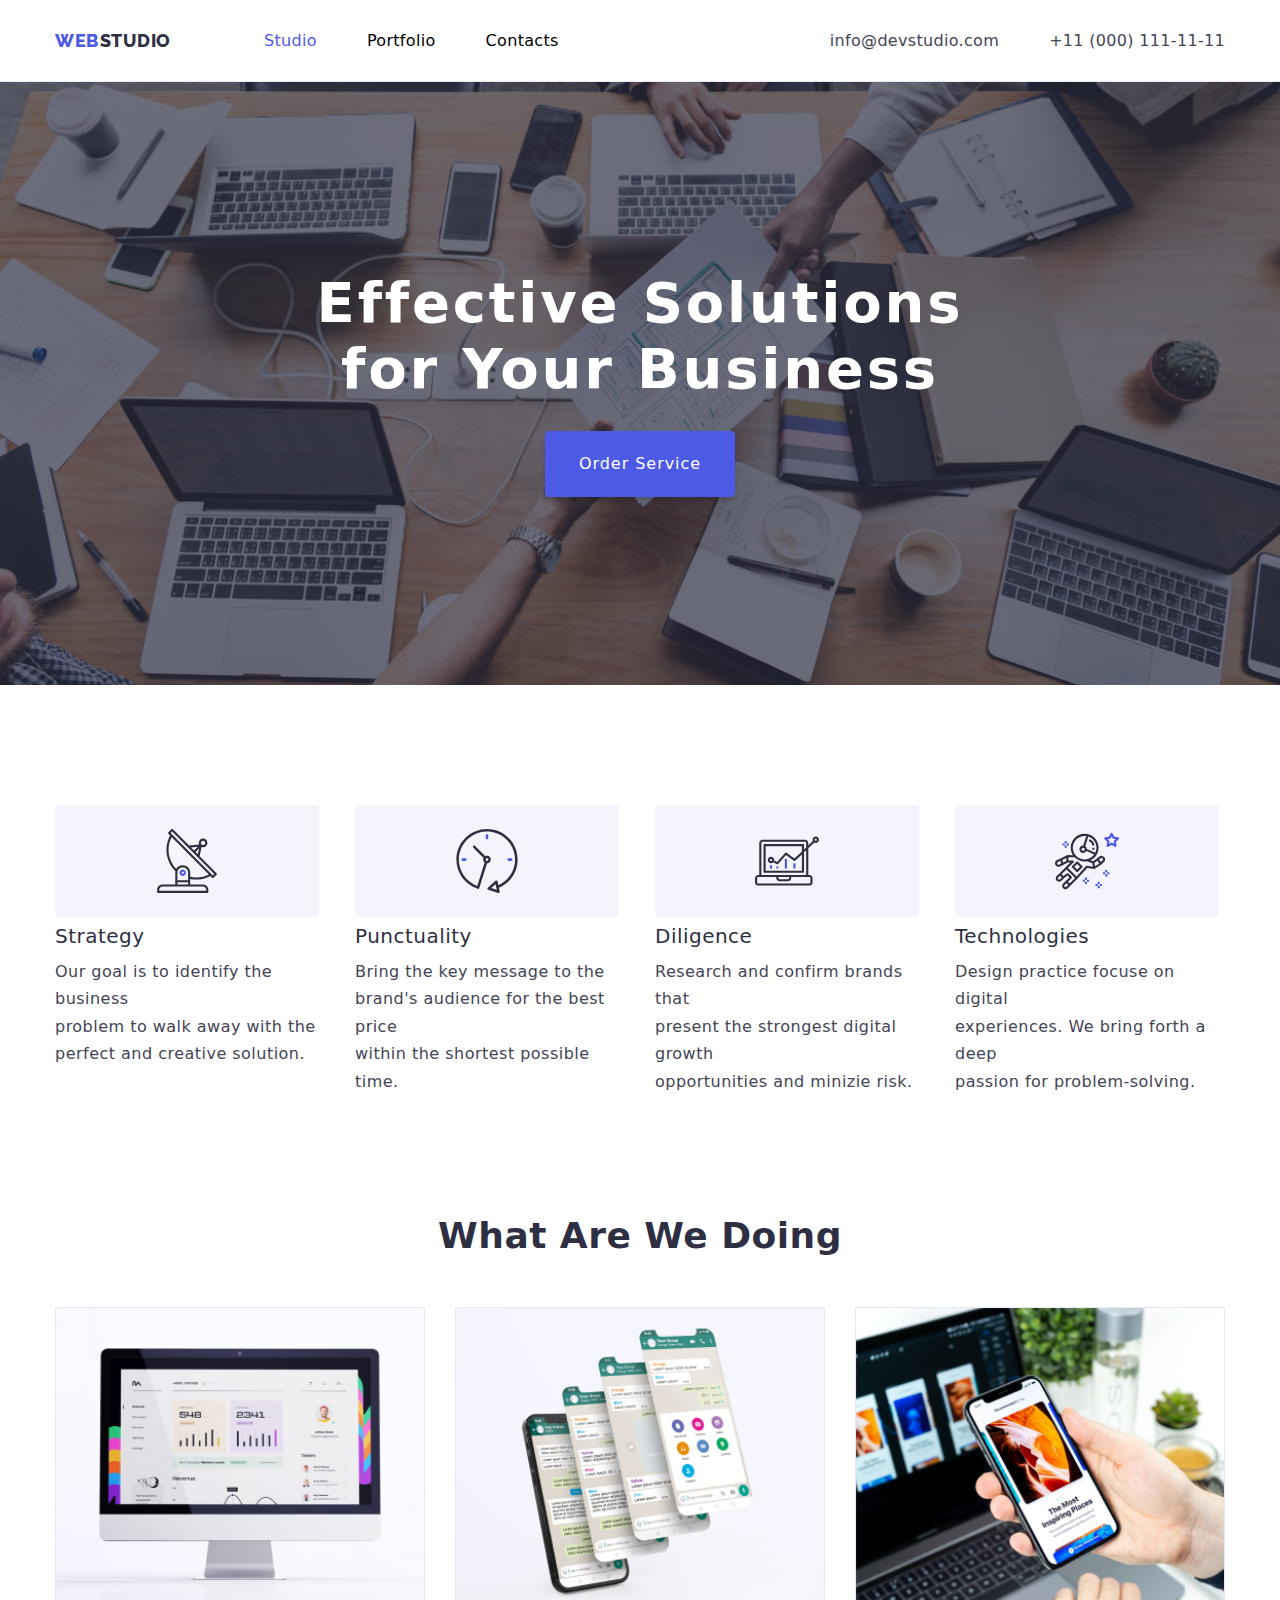
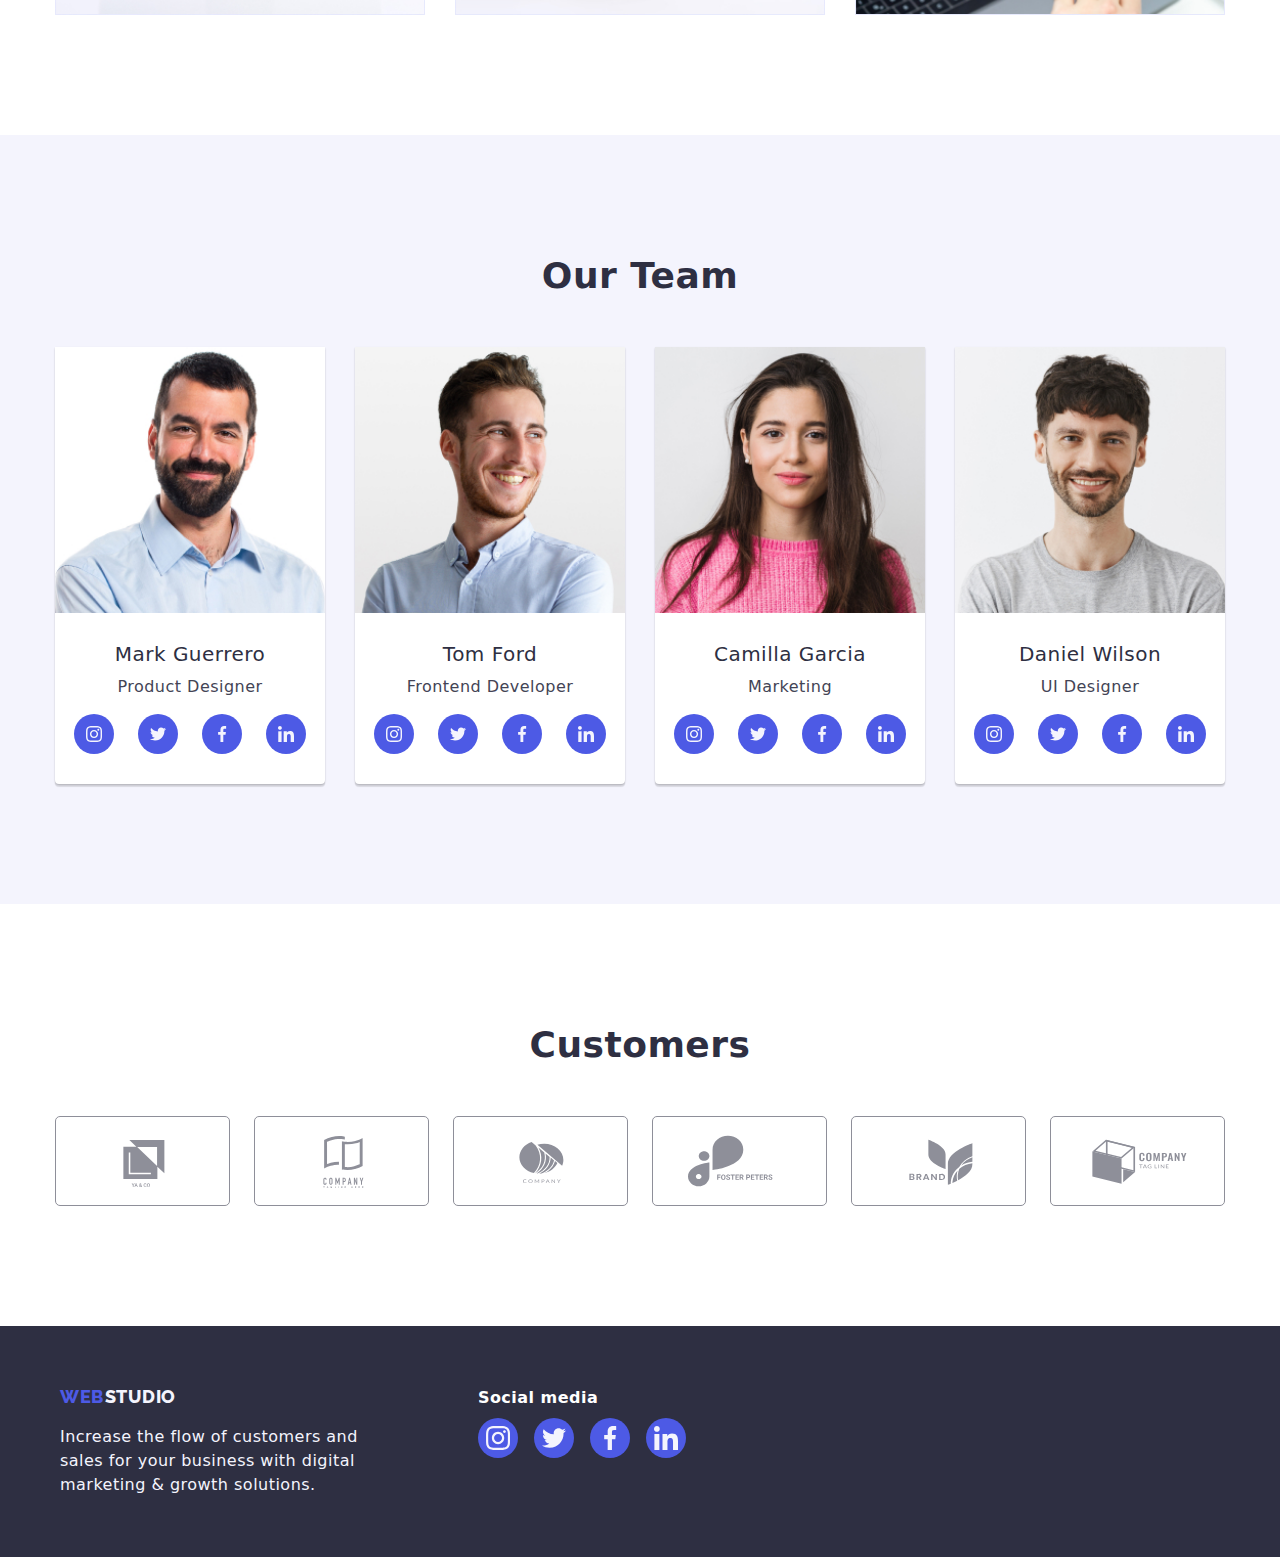
==== commit 0d279f5d: "Update index.html" ====
--- a/index.html
+++ b/index.html
@@ -185,7 +185,7 @@
                     href="https://instagram.com"
                     target="_blank"
                     rel="noopener noreferrer"
-                    aria-label="Link to Instagram
+                    aria-label="Link to Instagram"
                   >
                     <svg class="team-social-svg" width="16" height="16">
                       <use href="./images/icons.svg#instagram"></use>
@@ -198,7 +198,7 @@
                     href="https://twitter.com"
                     target="_blank"
                     rel="noopener noreferrer"
-                    aria-label="Link to Instagram
+                    aria-label="Link to Twitter"
                   >
                     <svg class="team-social-svg" width="16" height="16">
                       <use href="./images/icons.svg#twitter"></use>
@@ -211,7 +211,7 @@
                     href="https://facebook.com"
                     target="_blank"
                     rel="noopener noreferrer"
-                    aria-label="Link to Instagram"
+                    aria-label="Link to Facebook"
                   >
                     <svg class="team-social-svg" width="16" height="16">
                       <use href="./images/icons.svg#facebook"></use>
@@ -224,7 +224,7 @@
                     href="https://linkedin.com"
                     target="_blank"
                     rel="noopener noreferrer"
-                    aria-label="Link to Instagram
+                    aria-label="Link to LinkedIn"
                   >
                     <svg class="team-social-svg" width="16" height="16">
                       <use href="./images/icons.svg#linkedin"></use>
@@ -243,7 +243,7 @@
               />
               <h3 class="name">Tom Ford</h3>
               <p class="position">Frontend Developer</p>
-            
+
               <ul class="social-team list">
                 <li class="icon-item">
                   <a
@@ -251,7 +251,7 @@
                     href="https://instagram.com"
                     target="_blank"
                     rel="noopener noreferrer"
-                    aria-label="Link to Instagram
+                    aria-label="Link to Instagram"
                   >
                     <svg class="team-social-svg" width="16" height="16">
                       <use href="./images/icons.svg#instagram"></use>
@@ -264,7 +264,7 @@
                     href="https://twitter.com"
                     target="_blank"
                     rel="noopener noreferrer"
-                    aria-label="Link to Instagram
+                    aria-label="Link to Twitter"
                   >
                     <svg class="team-social-svg" width="16" height="16">
                       <use href="./images/icons.svg#twitter"></use>
@@ -277,7 +277,7 @@
                     href="https://facebook.com"
                     target="_blank"
                     rel="noopener noreferrer"
-                    aria-label="Link to Instagram"
+                    aria-label="Link to Facebook"
                   >
                     <svg class="team-social-svg" width="16" height="16">
                       <use href="./images/icons.svg#facebook"></use>
@@ -290,7 +290,7 @@
                     href="https://linkedin.com"
                     target="_blank"
                     rel="noopener noreferrer"
-                    aria-label="Link to Instagram
+                    aria-label="Link to LinkedIn"
                   >
                     <svg class="team-social-svg" width="16" height="16">
                       <use href="./images/icons.svg#linkedin"></use>
@@ -298,7 +298,6 @@
                   </a>
                 </li>
               </ul>
-
             </li>
 
             <li class="item">
@@ -311,7 +310,7 @@
 
               <h3 class="name">Camilla Garcia</h3>
               <p class="position">Marketing</p>
-            
+
               <ul class="social-team list">
                 <li class="icon-item">
                   <a
@@ -319,7 +318,7 @@
                     href="https://instagram.com"
                     target="_blank"
                     rel="noopener noreferrer"
-                    aria-label="Link to Instagram
+                    aria-label="Link to Instagram"
                   >
                     <svg class="team-social-svg" width="16" height="16">
                       <use href="./images/icons.svg#instagram"></use>
@@ -332,7 +331,7 @@
                     href="https://twitter.com"
                     target="_blank"
                     rel="noopener noreferrer"
-                    aria-label="Link to Twitter
+                    aria-label="Link to Twitter"
                   >
                     <svg class="team-social-svg" width="16" height="16">
                       <use href="./images/icons.svg#twitter"></use>
@@ -358,7 +357,7 @@
                     href="https://linkedin.com"
                     target="_blank"
                     rel="noopener noreferrer"
-                    aria-label="Link to LinkedIn
+                    aria-label="Link to LinkedIn"
                   >
                     <svg class="team-social-svg" width="16" height="16">
                       <use href="./images/icons.svg#linkedin"></use>
@@ -366,7 +365,6 @@
                   </a>
                 </li>
               </ul>
-            
             </li>
 
             <li class="item">
@@ -378,7 +376,7 @@
               />
               <h3 class="name">Daniel Wilson</h3>
               <p class="position">UI Designer</p>
-            
+
               <ul class="social-team list">
                 <li class="icon-item">
                   <a
@@ -386,7 +384,7 @@
                     href="https://instagram.com"
                     target="_blank"
                     rel="noopener noreferrer"
-                    aria-label="Link to Instagram
+                    aria-label="Link to Instagram"
                   >
                     <svg class="team-social-svg" width="16" height="16">
                       <use href="./images/icons.svg#instagram"></use>
@@ -399,7 +397,7 @@
                     href="https://twitter.com"
                     target="_blank"
                     rel="noopener noreferrer"
-                    aria-label="Link to Twitter
+                    aria-label="Link to Twitter"
                   >
                     <svg class="team-social-svg" width="16" height="16">
                       <use href="./images/icons.svg#twitter"></use>
@@ -425,7 +423,7 @@
                     href="https://linkedin.com"
                     target="_blank"
                     rel="noopener noreferrer"
-                    aria-label="Link to LinkedIn
+                    aria-label="Link to LinkedIn"
                   >
                     <svg class="team-social-svg" width="16" height="16">
                       <use href="./images/icons.svg#linkedin"></use>
@@ -433,7 +431,6 @@
                   </a>
                 </li>
               </ul>
-            
             </li>
           </ul>
         </div>
@@ -453,39 +450,39 @@
             </a>
           </li>
 
-          <li class="customers-item">
-            <a class="customers-link" href="" aria-label="Client 2">
+          <li class="item">
+            <a class="link" href="" aria-label="Client 2">
               <svg class="customers-svg" width="104" height="56">
                 <use href="./images/icons.svg#customer-2"></use>
               </svg>
             </a>
           </li>
 
-          <li class="customers-item">
-            <a class="customers-link" href="" aria-label="Client 3">
+          <li class="item">
+            <a class="link" href="" aria-label="Client 3">
               <svg class="customers-svg" width="104" height="56">
                 <use href="./images/icons.svg#customer-3"></use>
               </svg>
             </a>
           </li>
 
-          <li class="customers-item">
-            <a class="customers-link" href="" aria-label="Client 4">
+          <li class="item">
+            <a class="link" href="" aria-label="Client 4">
               <svg class="customers-svg" width="104" height="56">
                 <use href="./images/icons.svg#customer-4"></use>
               </svg>
             </a>
           </li>
 
-          <li class="customers-item">
-            <a class="customers-link" href="" aria-label="Client 5">
+          <li class="item">
+            <a class="link" href="" aria-label="Client 5">
               <svg class="customers-svg" width="104" height="56">
                 <use href="./images/icons.svg#customer-5"></use>
               </svg>
             </a>
           </li>
-          <li class="customers-item">
-            <a class="customers-link" href="" aria-label="Client 6">
+          <li class="item">
+            <a class="link" href="" aria-label="Client 6">
               <svg class="customers-svg" width="104" height="56">
                 <use href="./images/icons.svg#customer-6"></use>
               </svg>
@@ -500,14 +497,13 @@
       <div class="container">
         <!--Main Footer-->
         <div class="footer">
-
           <!--Sub Footer 1-->
           <div class="footer-address">
             <a href="./index.html" class="logo-link">
               <span class="logo">WEB</span>
               <span class="studio-footer">STUDIO</span>
             </a>
-    
+
             <p class="footer-description">
               Increase the flow of customers and<br />
               sales for your business with digital<br />
@@ -519,31 +515,51 @@
             <b class="footer-heading">Social media</b>
             <ul class="social-footer list">
               <li class="icon-item">
-                <a href="https://instagram.com" class="link" target="_blank" aria-label="Link to Instagram">
+                <a
+                  href="https://instagram.com"
+                  class="link"
+                  target="_blank"
+                  aria-label="Link to Instagram"
+                >
                   <svg class="icon" width="24" height="24">
                     <use href="./images/icons.svg#instagram"></use>
                   </svg>
                 </a>
               </li>
 
-              <li class="footer-social">
-                <a href="https://twitter.com" class="link" target="_blank" aria-label="Link to Twitter>
+              <li class="icon-item">
+                <a
+                  href="https://twitter.com"
+                  class="link"
+                  target="_blank"
+                  aria-label="Link to Twitter"
+                >
                   <svg class="icon" width="24" height="24">
                     <use href="./images/icons.svg#twitter"></use>
                   </svg>
                 </a>
               </li>
 
-              <li class="footer-social">
-                <a href="https://facebook.com" class="link" target="_blank" aria-label="Link to Facebook>
+              <li class="icon-item">
+                <a
+                  href="https://facebook.com"
+                  class="link"
+                  target="_blank"
+                  aria-label="Link to Facebook"
+                >
                   <svg class="icon" width="24" height="24">
                     <use href="./images/icons.svg#facebook"></use>
                   </svg>
                 </a>
               </li>
 
-              <li class="footer-social">
-                <a href="https://linkedin.com" class="link" target="_blank" aria-label="Link to LinkedIn>
+              <li class="icon-item">
+                <a
+                  href="https://linkedin.com"
+                  class="link"
+                  target="_blank"
+                  aria-label="Link to LinkedIn"
+                >
                   <svg class="icon" width="24" height="24">
                     <use href="./images/icons.svg#linkedin"></use>
                   </svg>
--- a/css/styles.css
+++ b/css/styles.css
@@ -7,6 +7,7 @@
   --slatecolor: #434455;
   --cloud: #f4f4fd;
   --cornflower: #e7e9fc;
+  --green: #31D0AA;
 }
 
 h1,
@@ -149,10 +150,6 @@
   padding-bottom: 31px;
 }
 
-.page-footer {
-  padding: 60px 0;
-}
-
 .page-header {
   border-bottom: 1px solid var(--cornflower);
 }
@@ -194,6 +191,13 @@
   flex-basis: calc(100% / 3 - 30px);
   margin-left: 30px;
   margin-top: 30px;
+}
+
+.project-card:hover{
+  box-shadow: 
+  0px 2px 1px 0px rgba(46, 47, 66, 0.7),
+  0px 1px 1px 0px rgba(46, 47, 66, 0.7),
+  0px 1px 6px 0px rgba(46, 47, 66, 0.7);
 }
 
 .filters {
@@ -236,18 +240,18 @@
   text-align: center;
 }
 
-.hero{
-padding-top: 188px;
-    padding-bottom: 188px;
-    background-image: linear-gradient(
-        to right,
-        rgba(46, 47, 66, 0.7),
-        rgba(46, 47, 66, 0.7)
-      ),
-      url(../images/herobg.png);
-    background-repeat: no-repeat;
-    background-position: center;
-    background-size: cover;
+.hero {
+  padding-top: 188px;
+  padding-bottom: 188px;
+  background-image: linear-gradient(
+      to right,
+      rgba(46, 47, 66, 0.7),
+      rgba(46, 47, 66, 0.7)
+    ),
+    url(../images/herobg.png);
+  background-repeat: no-repeat;
+  background-position: center;
+  background-size: cover;
 }
 
 .hero-title {
@@ -320,12 +324,9 @@
   line-height: 1.17;
   text-align: center;
   margin-bottom: 50px;
-  display: flex;
-  justify-content: center;
-  align-items: center;
-}
-
-.svg-box{
+}
+
+.svg-box {
   width: 264px;
   height: 112px;
   background-color: var(--cloud);
@@ -374,20 +375,22 @@
   flex-basis: calc(100% / 4 - 30px);
   margin-left: 30px;
   margin-top: 30px;
+  border-radius: 0px 0px 4px 4px;
   padding-bottom: 30px;
   background-color: var(--whitecolor);
   box-shadow: 0px 3px 1px rgba(0, 0, 0, 0.1), 0px 1px 2px rgba(0, 0, 0, 0.08),
     0px 1px 2px rgba(0, 0, 0, 0.12);
 }
 
-.social-team .link{
+.social-team {
+  padding-top: 10px;
   display: flex;
   justify-content: center;
   gap: 24px;
   margin-top: 8px;
 }
 
-.link {
+.social-team .link {
   width: 100%;
   height: 100%;
   border-radius: 50%;
@@ -403,7 +406,11 @@
   background-color: var(--oceancolor);
 }
 
-.icon-item{
+.team-social-svg {
+  fill: currentColor;
+}
+
+.icon-item {
   width: 40px;
   height: 40px;
 }
@@ -418,10 +425,14 @@
   height: 88px;
 }
 
-.link {
+.partners .item {
+  width: calc(100% - 150% / 6);
+  height: 90px;
+}
+
+.partners .link {
   width: 100%;
   height: 100%;
-
   border: 1px solid #8e8f99;
   border-radius: 5px;
   display: flex;
@@ -430,19 +441,23 @@
   color: #8e8f99;
 }
 
-.link:hover,
-.link:focus {
+.partners .link:hover,
+.partners .link:focus {
+  color: var(--oceancolor);
   border-color: var(--oceancolor);
-  color: var(--oceancolor);
+}
+
+.social-team .link:hover,
+.social-team .link:focus {
+  background-color: var(--oceancolor);
 }
 
 .customers-svg {
-  width: 104px;
-  height: 56px;
   fill: currentColor;
 }
 
 .page-footer {
+  padding: 60px 0 60px 60px;
   background-color: var(--navyblue);
 }
 
@@ -458,43 +473,54 @@
   padding-top: 17px;
 }
 
-.footer-block{
+.footer-block {
   margin-left: 120px;
 }
 
-.footer-heading{
+.footer-heading {
   color: var(--whitecolor);
-  display: flex;
-}
-
-.social-footer .link{
-  flex-wrap: wrap;
-  display: flex;
+}
+
+.social-footer {
+  padding-top: 10px;
+  display: flex;
+  justify-content: flex-start;
   gap: 16px;
-  margin-top: 16px;
-}
-
-.socialfooter .icon{
-  width: 40px;
-  height: 40px;
-}
-
-.footer-links{
+}
+
+.social-footer .link {
+  display: flex;
   width: 100%;
   height: 100%;
+  background-color: var(--iriscolor);
   border-radius: 50%;
-  display: flex;
   align-items: center;
   justify-content: center;
-  background-color: var(--iriscolor);
-  margin-top: 8px;
-}
-
-.footer-links:hover,
-.footer-links:focus {
-  background-color: #31d0aa;
-}
-
-.footer-svg{
+  color: var(--cloud);
+}
+
+.social-footer .icon {
+  fill: currentColor;
+}
+
+.footer {
+  display: flex;
+  flex-wrap: wrap;
+  margin-top: -12px;
+  margin-left: -50px;
+  align-items: baseline;
+}
+
+.footer-address {
+  margin-top: 12px;
+  margin-left: 25px;
+}
+
+.social-footer .link:hover,
+.social-footer .link:focus {
+  background-color: var(--green);
+}
+
+.footer-svg {
   fill: var(--cloud);
-}+}
